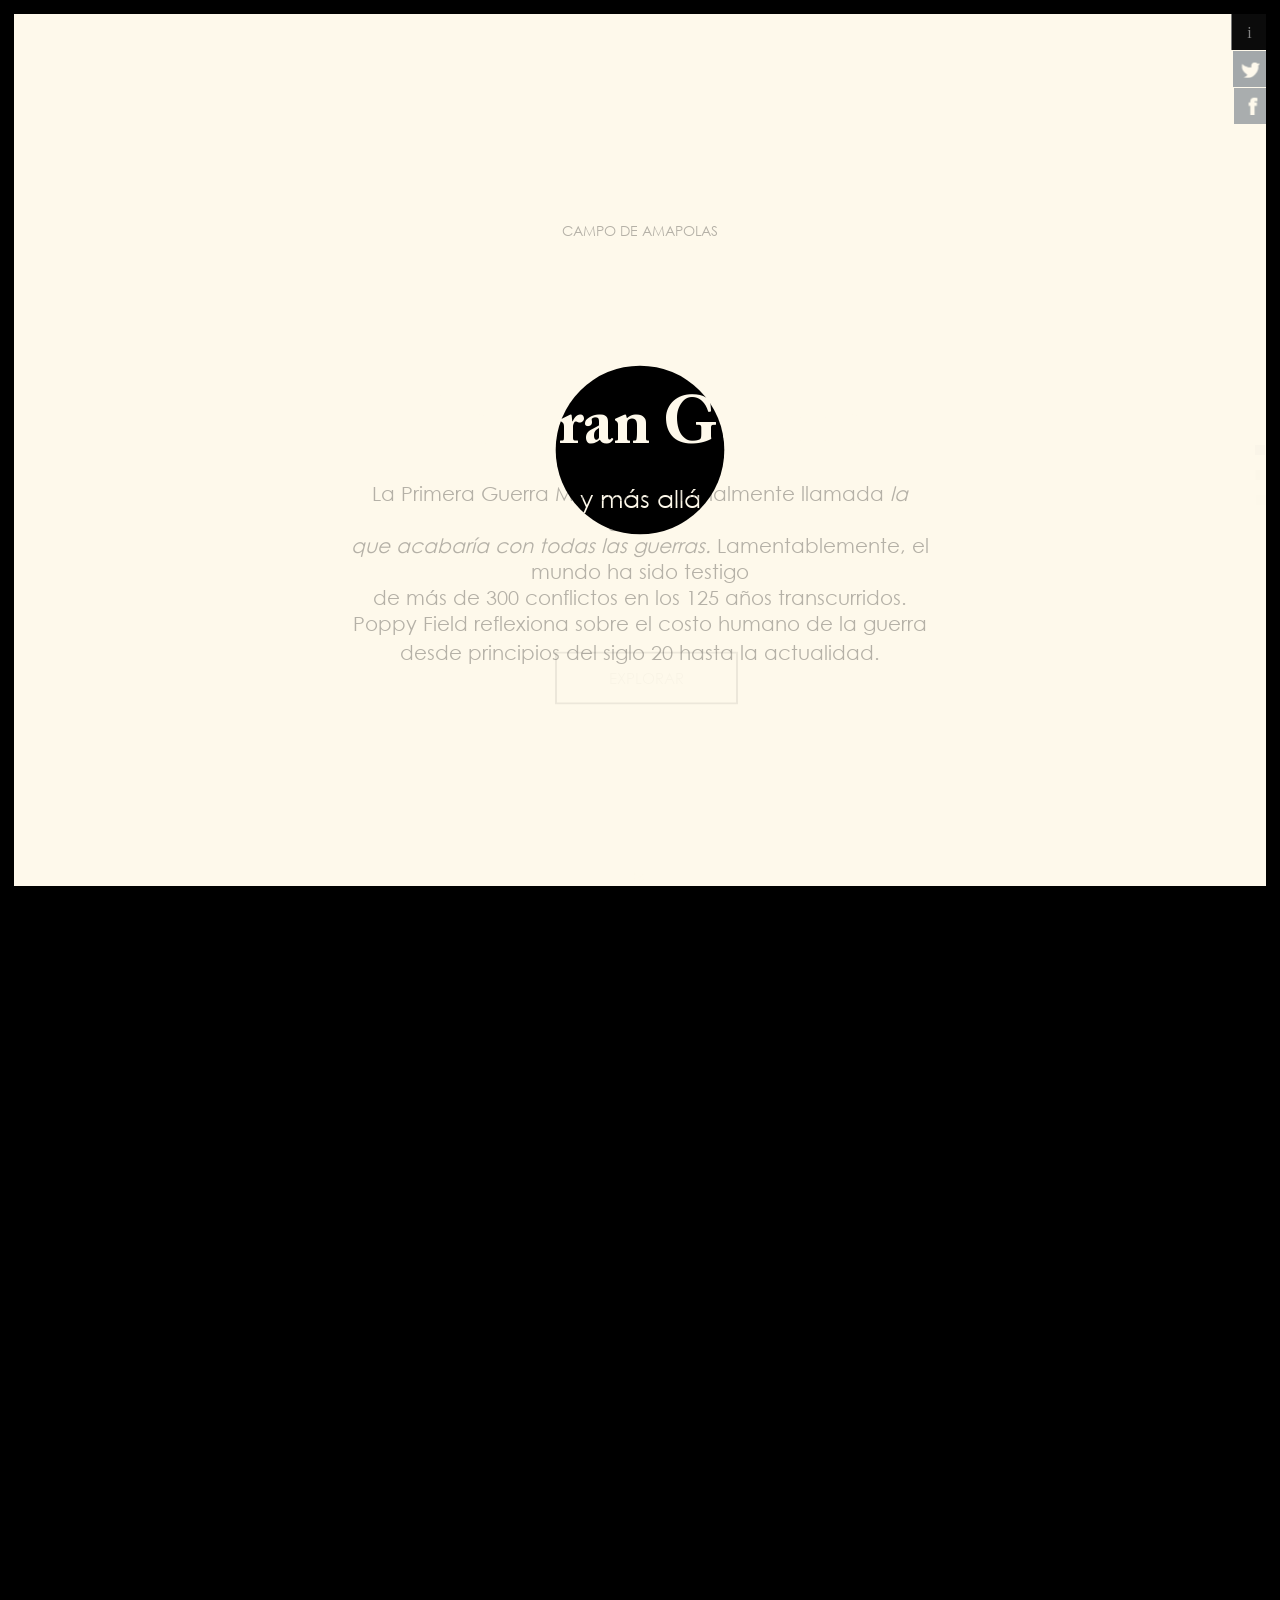
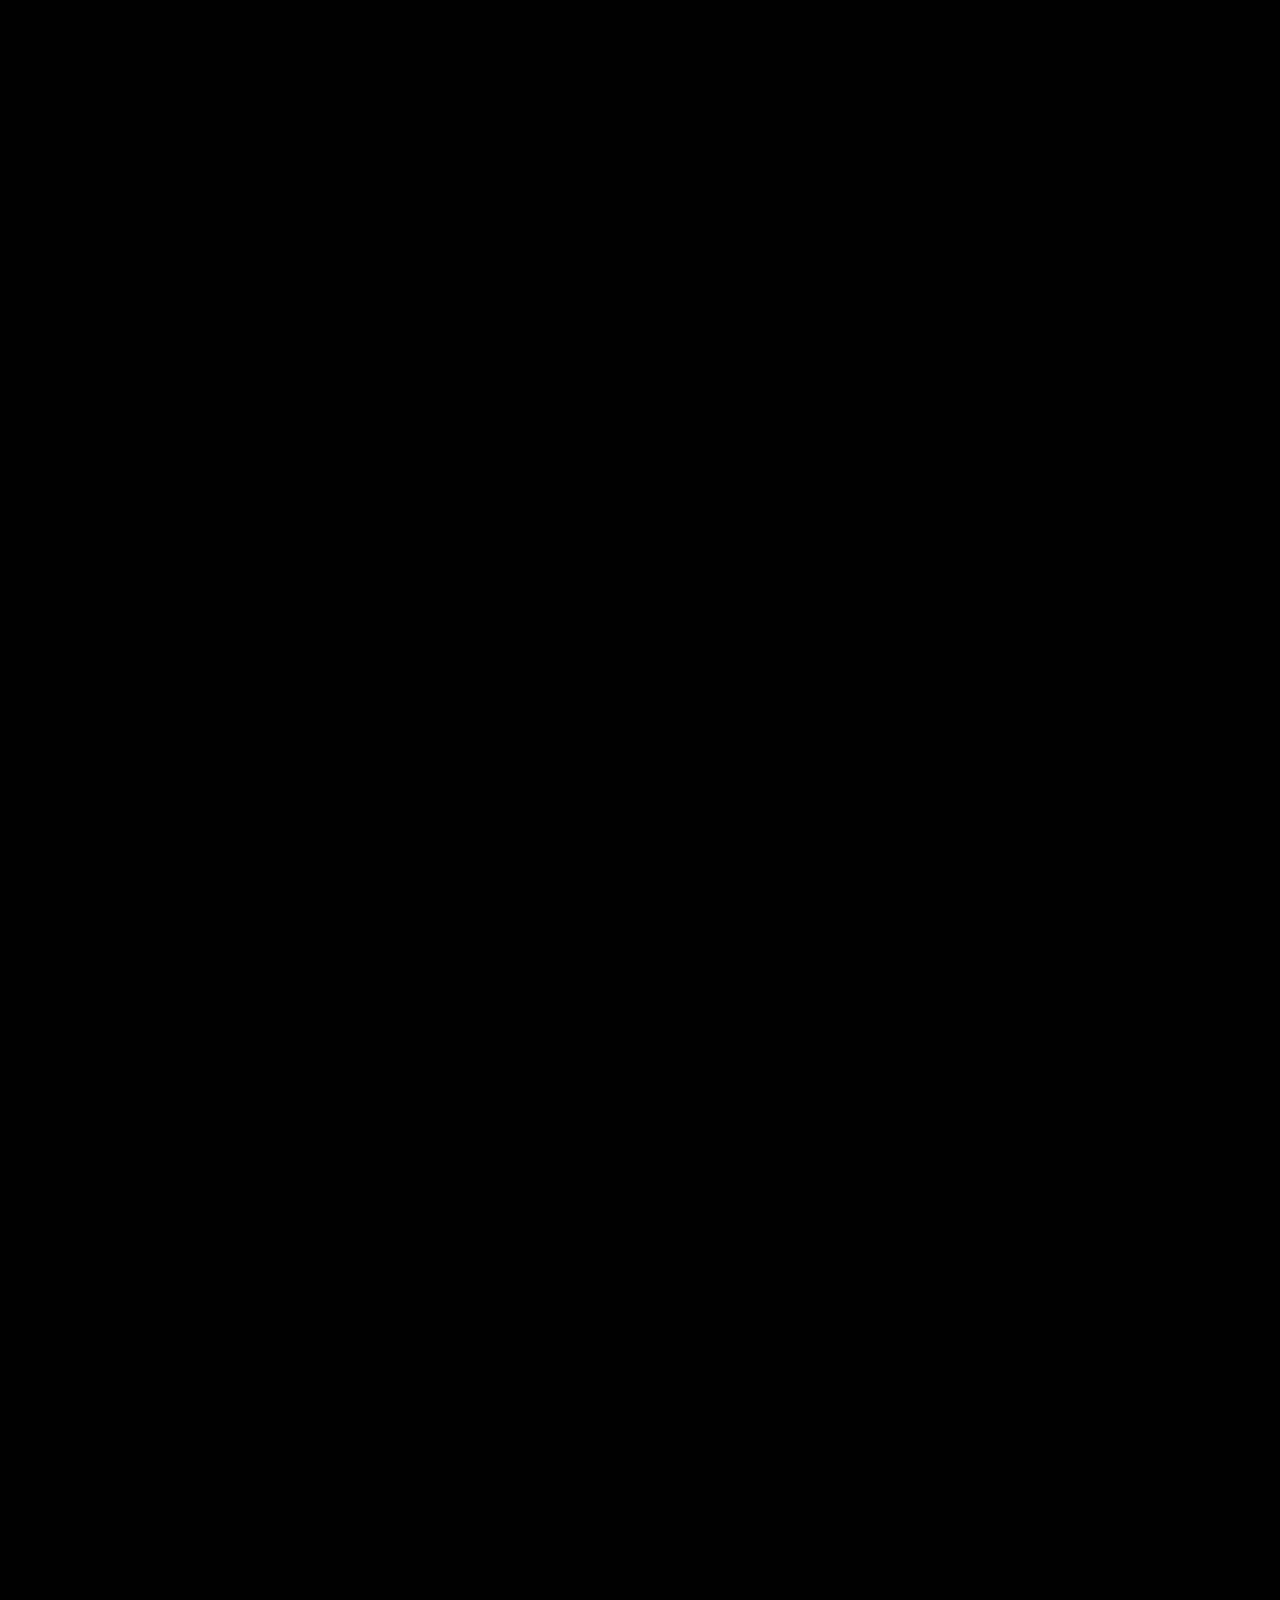
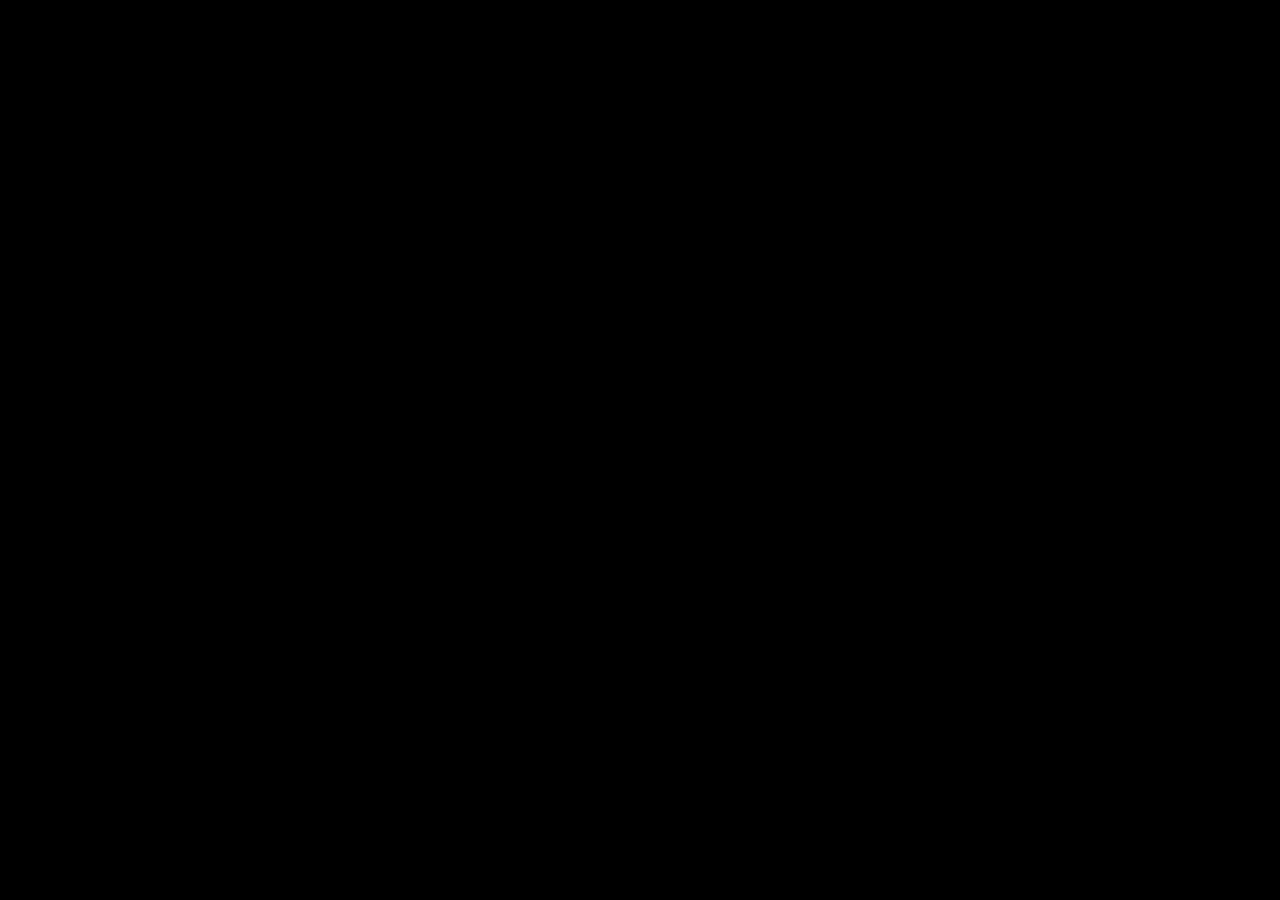
==== index.html @ cdd53b8c "refactor: flatten site/ folder — move all app files to project root - Move index.html, css/, js/, da" ====
<!doctype html>
<!--[if lt IE 9]><html class="ie8 ie"><![endif]-->
<!--[if IE 9]><html class="ie9 ie"><![endif]-->
<!--[if gt IE 9]><html class="ie"> <![endif]-->
<!--[if !IE]><!--><html lang="es"><!--<![endif]-->
	<head>
		
		<link rel="shortcut icon" href="favicon.ico" />
		<meta charset="utf-8" />
		<title>Poppy Field - Visualización de Víctimas de Guerra</title>

		<meta property="og:title" content="Poppy Field - Víctimas de Guerra">
		<meta property="og:url" content="http://www.poppyfield.org">
		<meta property="og:image" content="http://www.poppyfield.org/img/PoppyField.png">
		<meta property="og:type" content="website">
		<meta property="og:site_name" content="Poppy Field - Visualización de Víctimas de Guerra">
		<meta property="og:description" content="La Gran Guerra no acabó con todas las guerras. Poppy Field visualiza las víctimas de guerra desde principios del siglo XX hasta la actualidad (1899-2024). Datos actualizados con estadísticas de conflictos de UCDP/Our World in Data.">
		<meta property="fb:app_id" content="1552093665022677">
		
		<meta name="viewport" content="width=device-width, initial-scale=1.0, maximum-scale=1.0, user-scalable=no">

		<link rel="stylesheet" type="text/css" href="css/libs/jquery-ui.min.css">
		<link rel="stylesheet" type="text/css" href="css/libs/jquery.jscrollpane.css">
		<link rel="stylesheet" type="text/css" href="css/style.css">
	</head>
	<body>

		<div id="fb-root"></div>
		<script>
			(function(d, s, id) {
			var js, fjs = d.getElementsByTagName(s)[0];
			if (d.getElementById(id)) return;
			js = d.createElement(s); js.id = id;
			js.src = "//connect.facebook.net/es_LA/sdk.js#xfbml=1&appId=1552093665022677&version=v2.0";
			fjs.parentNode.insertBefore(js, fjs);
			}(document, 'script', 'facebook-jssdk'));
		</script>

		<div id="wrapper">

			<div class="wrapper-inside">

				<div class="intro">

					<a href="index.html#" class="down-arrow">
						<span class="icon"></span>
					</a>

					<div class="scroll-indicator">
						<a href="index.html#" class="scroll-state scroll-state-0" data-index="0"></a>
						<a href="index.html#" class="scroll-state scroll-state-1" data-index="1"></a>
						<a href="index.html#" class="scroll-state scroll-state-2" data-index="2"></a>
						<a href="index.html#" class="scroll-state scroll-state-3" data-index="3"></a>
					</div>

					<div class="caption-line"></div>

					<img src="img/skin/flower.svg" class="main-flower">
					
					<div class="block block-intro">
						<svg class="bg-inside"></svg>
						<h3 class="date">1899 &ndash; 2024</h3>
						<h1 class="title">La Gran Guerra</h1>
						<h2 class="subtitle">y más allá</h2>
					</div>

					<div class="block block-caption">

						<div class="caption-stem"></div>
						<div class="caption-circle"></div>
						
						<div class="block-caption-detail caption-death">
							<div class="caption-title">Más de</div>
							<div class="caption-number">10,5 millones<br>de muertes</div>
						</div>
						<div class="block-caption-detail caption-duration">
							<div class="caption-title">Duración</div>
							<div class="caption-number">4 años</div>
						</div>

						<div class="block-caption-detail caption-start caption-center">
							<div class="caption-title">Inicio</div>
							<div class="caption-number">1914</div>
						</div>
						<div class="block-caption-detail caption-end caption-center">
							<div class="caption-title">Fin</div>
							<div class="caption-number">1918</div>
						</div>

						<div class="block-caption-text">
							<p>
								La Gran Guerra, también conocida como la Primera Guerra Mundial, fue un conflicto global centrado en Europa.<br>
								Comenzó el 28 de julio de 1914 y terminó el 11 de noviembre de 1918, cobrándose más de 10,5 millones de muertes en combate.
							</p>
						</div>

					</div>

					<div class="block block-text">
						<h3 class="date">Día del Recuerdo</h3>
						<div class="text">
							<p>
								Tras el fin de la Primera Guerra Mundial, la amapola se convirtió en símbolo de conmemoración. Fue una de las primeras plantas en florecer en los campos de batalla devastados de Europa. Su color, evocador del derramamiento de sangre,<br>y su naturaleza resistente pero delicada evocan la<br>relación humana con la guerra.
							</p>
						</div>
					</div>

					<div class="block block-explore">

						<h3 class="date">Campo de Amapolas</h3>
						<div class="text">
							<p>
								La Primera Guerra Mundial fue inicialmente llamada <span class="italic">la guerra<br>que acabaría con todas las guerras.</span> Lamentablemente, el mundo ha sido testigo<br>de más de 300 conflictos en los 125 años transcurridos.<br>Poppy Field reflexiona sobre el costo humano de la guerra<br>desde principios del siglo 20<span class="sup"></span> hasta la actualidad.
							</p>
						</div>
						<div class="block-explore-btn">
							<a href="https://www.poppyfield.org/graph" class="btn btn-explore">
								<span class="bg"></span>
								<span class="text">Explorar</span>
							</a>
						</div>

					</div>
				</div>

				<div class="block block-graph">

					<div class="bg-graph"></div>
					<div class="bg-graph-2"></div>

					<svg id="graph" viewBox="0 0 1280 750" preserveAspectRatio="xMidYMid">

						<defs>
							<filter id="outline">
								<feMorphology in="SourceAlpha" result="morphed" operator="dilate" radius="1" />
								<feColorMatrix in="morphed" result="recolored" type="matrix" values="-1 0 0 0 1, 0 -1 0 0 1, 0 0 -1 0 1, 0 0 0 1 0"/>
								<feMerge>
									<feMergeNode in="recolored"/>
									<feMergeNode in="SourceGraphic"/>
								</feMerge>
							</filter>
							<filter id="shadow">
								<feGaussianBlur in="SourceAlpha" stdDeviation="1" />
								<feMerge>
									<feMergeNode />
									<feMergeNode in="SourceGraphic" />
								</feMerge>
							</filter>
						</defs>

					</svg>

					<div class="block-filter-date">
						<span class="filter-title">Línea de tiempo</span>
						<div class="filter filter-date"></div>
						<div class="date-indicator">
							<div class="indicator-text">0000</div>
						</div>
					</div>

					<div class="block-filter-top">
						
						<div class="block-filter-search">
							<div class="search-wrapper">
								<input class="search-input" placeholder="Buscar país o conflicto..." type="text" value="">
								<span class="search-clear">&times;</span>
								<div class="search-results"></div>
							</div>
						</div>

						<div class="block-filter-regions">
							<h4>Filtrar por Ubicación</h4>
							<a class="btn btn-filter" data-region="africa" href="index.html#" style="background-color:#AE0F0A;">
								<span class="filter-text">África</span>
							</a>
							<a class="btn btn-filter" data-region="asia" href="index.html#" style="background-color:#E30613;">
								<span class="filter-text">Asia</span>
							</a>
							<a class="btn btn-filter" data-region="europe" href="index.html#" style="background-color:#E35E06;">
								<span class="filter-text">Europa</span>
							</a>
							<a class="btn btn-filter" data-region="north-america" href="index.html#" style="background-color:#B70D4D;">
								<span class="filter-text">Norteamérica</span>
							</a>
							<a class="btn btn-filter" data-region="south-america" href="index.html#" style="background-color:#D2024B;">
								<span class="filter-text">Sudamérica</span>
							</a>
						</div>

						<div class="block-filter-death">
							<h4>Filtrar por Número de Muertes</h4>

							<div class="block-filter-death-inside">
								<div class="death-label">
									<span class="filter-text">Entre <span class="death-min"></span> y <span class="death-max"></span></span>
									<span class="filter-icon"></span>
								</div>
								<div class="filter filter-death"></div>
							</div>
						</div>

					</div>

					<div class="graph-overlay">

						<svg id="clone-graph" viewBox="0 0 1280 750" preserveAspectRatio="xMidYMid"></svg>
						<div class="bg-top-flower"></div>

						<div class="block-graph-overlay">

							<a href="index.html#" class="btn btn-close"></a>

							<div class="graph-overlay-header">
								<div class="line"></div>
								<div class="graph-overlay-header-title"></div>
								<div class="graph-overlay-header-date"></div>
								<div class="line line-bottom"></div>
							</div>

							<div class="graph-overlay-content">

								<table>
									<tbody>
										<tr class="duration">
											<td class="title">Duración</td>
											<td class="content"></td>
										</tr>
										<tr class="fatalities">
										<td class="title">Víctimas (total)</td>
										<td class="content"></td>
									</tr>
									<tr class="yearly-deaths">
										<td class="title">Muertes por año</td>
											<td class="content"></td>
										</tr>
										<tr class="location">
											<td class="title">Ubicación</td>
											<td class="content"></td>
										</tr>
										<tr class="participants">
											<td class="title">Participantes</td>
											<td class="content">
												<div class="list"></div>
											</td>
										</tr>
										<tr class="source">
											<td class="title">Datos</td>
											<td>
												<a target="_blank" href="index.html#">Ver fuente</a>
											</td>
										</tr>
										<tr class="notes">
											<td class="title">Notas</td>
											<td class="content"></td>
										</tr>
									</tbody>
								</table>

								<div class="war-nav"></div>

							</div>
						</div>
					</div>
				</div>

				<div class="overlay-btns">
					
					<div class="btn-overlay info">
						<a href="index.html#" class="btn btn-info">
							<span class="info-text">i</span>
						</a>
						<div class="block-btn-info">
							Información
						</div>
					</div>
					<div class="btn-overlay tw">
						<a href="index.html#" class="btn btn-twitter">
							<span class="btn-icon"></span>
						</a>
						<div class="block-twitter">
							<a href="https://twitter.com/share" class="twitter-share-button" data-text="La Gran Guerra no acabó con todas las guerras. Poppy Field visualiza las víctimas de guerra desde 1900 por @defilippovale & @tanaki" data-url="http://www.poppyfield.org"></a>
							<script>
								!function(d,s,id){var js,fjs=d.getElementsByTagName(s)[0],p=/^http:/.test(d.location)?'http':'https';if(!d.getElementById(id)){js=d.createElement(s);js.id=id;js.src=p+'://platform.twitter.com/widgets.js';fjs.parentNode.insertBefore(js,fjs);}}(document, 'script', 'twitter-wjs');
							</script>
						</div>
					</div>
					<div class="btn-overlay fb">
						<a href="index.html#" class="btn btn-facebook">
							<span class="btn-icon"></span>
						</a>
						<div class="block-fb">
							<div class="fb-share-button" data-href="http://www.poppyfield.org" data-layout="button_count"></div>
						</div>
					</div>
					<div class="btn-overlay back">
						<a href="index.html#" class="btn btn-back">
							<span class="btn-icon"></span>
						</a>
						<div class="block-btn-back">
							Volver
						</div>
					</div>
				</div>
			</div>

		</div>

		<div class="overlay-content">
			
			<a href="index.html#" class="btn btn-close-overlay"></a>

			<div class="overlay-inside">
				
				<div class="block-quote">
					<div class="quote-text">
						En los campos de Flandes las amapolas crecen<br>
						Entre las cruces, fila tras fila,<br>
						Que marcan nuestro lugar; y en el cielo<br>
						Las alondras, aún cantando con valentía, vuelan<br>
						Apenas oídas entre los cañones abajo.
					</div>
					<div class="quote-author">Coronel John McCrae,<br>de En los campos de Flandes, 1915</div>
				</div>

				<div class="col-top">

					<div class="left-col">

						<p>
							<strong>Poppy Field</strong> es un proyecto independiente – una reflexión sobre las vidas humanas perdidas en la guerra.
						</p>

						<p>
							Este año se conmemora el centenario de la Gran Guerra. Fue una guerra sin paralelo: su escala de destrucción eclipsó todos los conflictos anteriores. Lamentablemente, el sacrificio de vidas no terminó con «la guerra que acabaría con todas las guerras».
						</p>

						<div class="block-media">
							<img src="img/explanation.png" class="media-img">
							<div class="media-text">
								<p>
									En la visualización interactiva, cada amapola representa una guerra desde 1900. El tallo crece desde el año en que comenzó la guerra y la flor aparece en el año en que terminó. Su tamaño muestra el número de muertes y la variación de color representa las áreas involucradas.
								</p>
							</div>
						</div>

					</div>

					<div class="right-col">
						
						<h4>Los datos</h4>

						<p>
							<a href="http://www.war-memorial.net/res_sources.asp?q=3" target="_blank">The Polynational War Memorial</a> proporcionó todos los datos fuente. Ten en cuenta que esta investigación es un trabajo en progreso y la información puede estar incompleta. En los pocos casos donde se utilizan fuentes alternativas, estas se citan en las notas del conflicto.
						</p>

						<p>
							Este proyecto no presenta un argumento, ni es nuestra intención ofrecer una conclusión sobre el tema. Más bien deseamos reflexionar sobre el costo humano de la guerra y reconocer el centenario de la Gran Guerra.
						</p>

					</div>
				</div>

				<div class="col-bottom">

					<div class="left-col">

						<h4>Créditos</h4>

						<div class="credit">
							<a href="http://www.valentinadefilippo.co.uk/" target="_blank">Valentina D'Efilippo</a> - Diseño<br>
							<a href="http://cargocollective.com/nicopigelet" target="_blank">Nicolas Pigelet</a> - Código
						</div>

						<h4>Agradecimientos especiales</h4>

						<p class="special-thanks">
							Jon Brunberg por su investigación <a href="http://www.war-memorial.net/" target="_blank">The Polynational War Memorial</a><br>
							Timothy Sondreal por la investigación de datos y edición de contenido<br>
							Mathias Dahlstr&ouml;m por su apoyo y asesoría con D3<br>
							James Ball, coautor del libro The Infographic History of the World
						</p>

					</div>

					<div class="right-col">

						<div class="block-media">
							<img src="img/the-book.png" class="media-img">
							<div class="media-text">
								<p>
									Poppy Field fue publicado por primera vez en <br><a href="https://www.facebook.com/TheInfographicHistoryOfTheWorld" target="_blank">The Infographic History of the World</a>, un libro que narra la historia a través de visualización de datos e infografía narrativa
								</p>
								<a href="http://www.amazon.co.uk/s/ref=nb_sb_noss?url=search-alias%3Daps&field-keywords=valentina%20d%27efilippo" target="_blank" class="btn btn-order">
									<span class="bg"></span>
									<span class="text">Comprar el libro en línea</span>
								</a>
							</div>
						</div>
						<p class="small">
							* Los datos fuente han sido actualizados desde que se publicó el libro
						</p>

					</div>
				</div>
			</div>

		</div>

		<div class="mobile-only">
			<div class="mobile-infographic"></div>
			<div class="mobile-bg"></div>
			<div class="border-inside"></div>
			<div class="mobile-text">
				<p>
					Lo sentimos, esta experiencia aún no está disponible para dispositivos móviles. <br>
					Por favor, pruébala en un escritorio.
				</p>
				<a href="img/PoppyField.jpg" class="btn btn-mobile">
					<span class="bg"></span>
					<span class="text">Ver infografía estática</span>
				</a>
			</div>
		</div>

		<img src="img/skin/bg-caption-line.png" class="img-preload">
		<img src="img/skin/bg-circle-dotted.png" class="img-preload">
		<img src="img/skin/bg-graph-overlay.png" class="img-preload">
		<img src="img/skin/bg-graph.jpg" class="img-preload">

		<!-- LIBS -->
		<script type="text/javascript" src="js/libs/jquery-1.11.1.min.js"></script>
		<script type="text/javascript" src="js/libs/TweenMax.min.js"></script>
		<script type="text/javascript" src="js/libs/ScrollToPlugin.min.js"></script>
		<script type="text/javascript" src="js/libs/d3.min.js"></script>
		<script type="text/javascript" src="js/libs/jquery-ui.min.js"></script>
		<script type="text/javascript" src="js/libs/jquery.mousewheel.js"></script>
		<script type="text/javascript" src="js/libs/jquery.jscrollpane.min.js"></script>

		<!-- COMPILED SCRIPT -->
		<script type="text/javascript" src="js/PS.js"></script>

		<script>
			(function(i,s,o,g,r,a,m){i['GoogleAnalyticsObject']=r;i[r]=i[r]||function(){
			(i[r].q=i[r].q||[]).push(arguments)},i[r].l=1*new Date();a=s.createElement(o),
			m=s.getElementsByTagName(o)[0];a.async=1;a.src=g;m.parentNode.insertBefore(a,m)
			})(window,document,'script','//www.google-analytics.com/analytics.js','ga');

			ga('create', 'UA-56202905-1', 'auto');
			ga('send', 'pageview');
		</script>
	</body>
</html>
---- css/style.css ----
@charset "UTF-8";
html, body, div, span, applet, object, iframe, h1, h2, h3, h4, h5, h6, p, blockquote, pre, a, abbr, acronym, address, big, cite, code, del, dfn, em, img, ins, kbd, q, s, samp, small, strike, strong, sub, sup, tt, var, b, u, i, center, dl, dt, dd, ol, ul, li, fieldset, form, label, legend, table, caption, tbody, tfoot, thead, tr, th, td, article, aside, canvas, details, embed, figure, figcaption, footer, header, hgroup, menu, nav, output, ruby, section, summary, time, mark, audio, video {
  margin: 0;
  padding: 0;
  border: 0;
  font: inherit;
  font-size: 100%;
  vertical-align: baseline; }

html {
  line-height: 1; }

ol, ul {
  list-style: none; }

table {
  border-collapse: collapse;
  border-spacing: 0; }

caption, th, td {
  text-align: left;
  font-weight: normal;
  vertical-align: middle; }

q, blockquote {
  quotes: none; }
q:before, q:after, blockquote:before, blockquote:after {
  content: "";
  content: none; }

a img {
  border: none; }

article, aside, details, figcaption, figure, footer, header, hgroup, main, menu, nav, section, summary {
  display: block; }

@font-face {
  font-family: 'ACaslonPro-Bold';
  src: url("fonts/ACaslonPro-Bold.eot%3F") format("embedded-opentype"), url("fonts/ACaslonPro-Bold.woff") format("woff"), url("fonts/ACaslonPro-Bold.ttf") format("truetype"), url("fonts/ACaslonPro-Bold.svg") format("svg");
  font-weight: normal;
  font-style: normal; }
@font-face {
  font-family: 'CenturyGothic';
  src: url("fonts/CenturyGothic.eot%3F") format("embedded-opentype"), url("fonts/CenturyGothic.woff") format("woff"), url("fonts/CenturyGothic.ttf") format("truetype"), url("fonts/CenturyGothic.svg") format("svg");
  font-weight: normal;
  font-style: normal; }
@font-face {
  font-family: 'CenturyGothic-Bold';
  src: url("fonts/CenturyGothic-Bold.eot%3F") format("embedded-opentype"), url("fonts/CenturyGothic-Bold.woff") format("woff"), url("fonts/CenturyGothic-Bold.ttf") format("truetype"), url("fonts/CenturyGothic-Bold.svg") format("svg");
  font-weight: normal;
  font-style: normal; }
/*
SCSS variables are information about icon's compiled state, stored under its original file name

.icon-home {
  width: $icon-home-width;
}

The large array-like variables contain all information about a single icon
$icon-home: x y offset_x offset_y width height total_width total_height image_path;
*/
/*
The provided mixins are intended to be used with the array-like variables

.icon-home {
  @include sprite-width($icon-home);
}

.icon-email {
  @include sprite($icon-email);
}
*/
/*
SCSS variables are information about icon's compiled state, stored under its original file name

.icon-home {
  width: $icon-home-width;
}

The large array-like variables contain all information about a single icon
$icon-home: x y offset_x offset_y width height total_width total_height image_path;
*/
/*
The provided mixins are intended to be used with the array-like variables

.icon-home {
  @include sprite-width($icon-home);
}

.icon-email {
  @include sprite($icon-email);
}
*/
html, body {
  width: 100%;
  height: 5000px;
  background: #000;
  -webkit-backface-visibility: hidden; }

.mobile-only {
  display: none; }

#wrapper {
  position: relative;
  width: 100%;
  max-width: 1400px;
  margin: 0 auto; }
#wrapper .wrapper-inside {
  position: fixed;
  top: 14px;
  left: 14px;
  right: 14px;
  bottom: 14px;
  background: #fef9eb;
  overflow: hidden; }
#wrapper .down-arrow {
  position: absolute;
  left: 50%;
  bottom: 0;
  z-index: 1010;
  padding: 20px;
  margin-left: -26px;
  filter: progid:DXImageTransform.Microsoft.Alpha(Opacity=0);
  opacity: 0;
  -moz-transform: translateY(20px);
  -ms-transform: translateY(20px);
  -o-transform: translateY(20px);
  -webkit-transform: translateY(20px);
  transform: translateY(20px); }
#wrapper .down-arrow .icon {
  display: block;
  background-image: url(../img/skin/x1-sprite.png);
  background-position: 0px -25px;
  width: 12px;
  height: 14px;
  background-image: url(../img/skin/x2-sprite.png);
  background-size: 86px 541px; }
#wrapper .down-arrow.white .icon {
  background-image: url(../img/skin/x1-sprite.png);
  background-position: 0px -8px;
  width: 12px;
  height: 14px;
  background-image: url(../img/skin/x2-sprite.png);
  background-size: 86px 541px; }
#wrapper .main-flower {
  position: absolute;
  top: 50%;
  left: 50%;
  text-align: center;
  width: 0;
  margin: 0;
  z-index: 999; }

.img-preload {
  visibility: hidden;
  position: absolute;
  left: -10000px; }

.africa {
  color: #ae0f0a; }

.asia {
  color: #e30613; }

.europe {
  color: #e35e06; }

.north-america {
  color: #b70d4d; }

.south-america {
  color: #d2024b; }

@media screen and (max-width: 900px) {
  .mobile-only {
    display: block;
    position: absolute;
    top: 0;
    left: 0;
    width: 100%;
    height: 100%;
    background: #fef9eb; }
  .mobile-only .border-inside {
    position: absolute;
    left: 0;
    top: 0;
    right: 0;
    bottom: 0;
    border: 14px solid black; }
  .mobile-only .mobile-infographic {
    position: absolute;
    top: 0;
    left: 0;
    width: 100%;
    height: 100%;
    background: url(../img/skin/infographic-mobile.jpg) repeat center center;
    background-size: cover; }
  .mobile-only .mobile-bg {
    position: absolute;
    top: 0;
    left: 0;
    width: 100%;
    height: 100%;
    background: url(../img/skin/bg-mobile.png) repeat left top; }
  .mobile-only .mobile-text {
    position: absolute;
    top: 50%;
    left: 30px;
    right: 30px;
    -moz-transform: translateY(-50%);
    -ms-transform: translateY(-50%);
    -o-transform: translateY(-50%);
    -webkit-transform: translateY(-50%);
    transform: translateY(-50%);
    text-align: center; }
  .mobile-only .mobile-text p {
    font-family: "CenturyGothic", Helvetica, Verdana, Arial, sans-serif;
    font-size: 16px;
    text-align: center;
    line-height: 24px; }
  .mobile-only .mobile-text .btn-mobile {
    position: relative;
    display: inline-block;
    border: 2px solid #000;
    text-decoration: none;
    padding: 12px 32px;
    margin-top: 35px; }
  .mobile-only .mobile-text .btn-mobile .bg {
    position: absolute;
    bottom: 0;
    left: 0;
    width: 0;
    height: 100%;
    background: #000;
    z-index: -1;
    -moz-transition: all 0.2s ease-in-out;
    -o-transition: all 0.2s ease-in-out;
    -webkit-transition: all 0.2s ease-in-out;
    transition: all 0.2s ease-in-out; }
  .mobile-only .mobile-text .btn-mobile .text {
    position: relative;
    z-index: 1;
    font-family: "CenturyGothic", Helvetica, Verdana, Arial, sans-serif;
    font-size: 15px;
    line-height: 25px;
    text-transform: uppercase;
    color: #000;
    -moz-transition: color 0.2s ease-in-out;
    -o-transition: color 0.2s ease-in-out;
    -webkit-transition: color 0.2s ease-in-out;
    transition: color 0.2s ease-in-out; }
  .mobile-only .mobile-text .btn-mobile:hover .bg {
    width: 100%; }
  .mobile-only .mobile-text .btn-mobile:hover .text {
    color: #fff; }

  #wrapper {
    display: none; }

  html, body {
    height: 100% !important; } }
@media screen and (max-width: 510px) {
  .mobile-only .mobile-infographic {
    background-image: url(../img/skin/infographic-mobile-x1.jpg); } }
#wrapper .caption-line {
  position: absolute;
  top: 50%;
  left: 50%;
  text-align: center;
  background: url(../img/skin/bg-caption-line.png) repeat-y left top;
  width: 2px;
  height: 0;
  margin: -180px 0 0 0;
  z-index: 1000; }
#wrapper .scroll-indicator {
  position: absolute;
  width: 10px;
  margin-top: -30px;
  top: 50%;
  right: 25px;
  z-index: 1000; }
#wrapper .scroll-indicator .scroll-state {
  display: block;
  position: absolute;
  left: 0;
  width: 10px;
  height: 10px;
  background: #9da2a5;
  filter: progid:DXImageTransform.Microsoft.Alpha(Opacity=0);
  opacity: 0;
  -moz-transform: translateX(25px);
  -ms-transform: translateX(25px);
  -o-transform: translateX(25px);
  -webkit-transform: translateX(25px);
  transform: translateX(25px); }
#wrapper .scroll-indicator .scroll-state.scroll-state-0 {
  top: 0; }
#wrapper .scroll-indicator .scroll-state.scroll-state-0.selected {
  background-color: #fef9eb; }
#wrapper .scroll-indicator .scroll-state.scroll-state-1 {
  top: 25px; }
#wrapper .scroll-indicator .scroll-state.scroll-state-2 {
  top: 50px; }
#wrapper .scroll-indicator .scroll-state.scroll-state-3 {
  top: 75px; }
#wrapper .scroll-indicator .scroll-state.scroll-state-4 {
  top: 100px; }
#wrapper .scroll-indicator .scroll-state.scroll-state-5 {
  top: 125px; }
#wrapper .scroll-indicator .scroll-state.selected, #wrapper .scroll-indicator .scroll-state:hover {
  background: #000; }
#wrapper .date {
  font-family: "CenturyGothic", Helvetica, Verdana, Arial, sans-serif;
  position: absolute;
  top: 50%;
  left: 50%;
  text-align: center;
  width: 300px;
  margin: -225px 0 0 -150px;
  font-size: 14px;
  filter: progid:DXImageTransform.Microsoft.Alpha(Opacity=0);
  opacity: 0;
  text-transform: uppercase; }
#wrapper .block {
  position: absolute;
  width: 100%;
  height: 100%; }
#wrapper .block .text {
  position: absolute;
  width: 100%;
  top: 50%;
  margin-top: 30px;
  filter: progid:DXImageTransform.Microsoft.Alpha(Opacity=0);
  opacity: 0; }
#wrapper .block .text p {
  font-family: "CenturyGothic", Helvetica, Verdana, Arial, sans-serif;
  font-size: 20px;
  line-height: 26px;
  text-align: center;
  margin: 0 auto;
  width: 530px; }
#wrapper .block .text p .italic {
  font-style: italic; }
#wrapper .block.block-intro {
  color: #fef9eb;
  text-align: center; }
#wrapper .block.block-intro .bg-inside {
  position: absolute;
  left: 0;
  top: 0;
  width: 100%;
  height: 100%; }
#wrapper .block.block-intro .date {
  filter: progid:DXImageTransform.Microsoft.Alpha(enabled=false);
  opacity: 1; }
#wrapper .block.block-intro .title {
  font-family: "ACaslonPro-Bold", Arial, Times, serif;
  font-size: 66px;
  position: absolute;
  top: 50%;
  left: 0;
  width: 100%;
  margin-top: -56px; }
#wrapper .block.block-intro .subtitle {
  font-family: "CenturyGothic", Helvetica, Verdana, Arial, sans-serif;
  font-size: 25px;
  position: absolute;
  top: 50%;
  left: 0;
  width: 100%;
  margin-top: 35px;
  -moz-transform: translateY(20px);
  -ms-transform: translateY(20px);
  -o-transform: translateY(20px);
  -webkit-transform: translateY(20px);
  transform: translateY(20px);
  filter: progid:DXImageTransform.Microsoft.Alpha(Opacity=0);
  opacity: 0; }
#wrapper .block.block-caption .caption-circle {
  position: absolute;
  top: 50%;
  left: 50%;
  text-align: center;
  background: url(../img/skin/bg-circle-dotted.png) no-repeat center center;
  width: 220px;
  height: 220px;
  filter: progid:DXImageTransform.Microsoft.Alpha(Opacity=0);
  opacity: 0;
  margin: -290px 0 0 -110px; }
#wrapper .block.block-caption .caption-stem {
  margin: -125px 0 0 -90px;
  position: absolute;
  top: 50%;
  left: 50%;
  text-align: center;
  background-image: url(../img/skin/x1-sprite.png);
  background-position: 0px -182px;
  width: 86px;
  height: 359px;
  background-image: url(../img/skin/x2-sprite.png);
  background-size: 86px 541px;
  z-index: 0;
  height: 0; }
#wrapper .block.block-caption .block-caption-detail {
  filter: progid:DXImageTransform.Microsoft.Alpha(Opacity=0);
  opacity: 0;
  position: absolute;
  top: 50%;
  left: 50%;
  text-align: center; }
#wrapper .block.block-caption .block-caption-detail .caption-title {
  font-family: "CenturyGothic", Helvetica, Verdana, Arial, sans-serif;
  font-size: 12px;
  line-height: 25px;
  text-align: right; }
#wrapper .block.block-caption .block-caption-detail .caption-number {
  font-family: "ACaslonPro-Bold", Arial, Times, serif;
  font-size: 26px;
  text-align: right; }
#wrapper .block.block-caption .block-caption-detail.caption-center .caption-title, #wrapper .block.block-caption .block-caption-detail.caption-center .caption-number {
  text-align: center; }
#wrapper .block.block-caption .caption-death {
  margin: -215px 0 0 -270px; }
#wrapper .block.block-caption .caption-duration {
  margin: 40px 0 0 -33px;
  -moz-transform: rotate(-90deg);
  -ms-transform: rotate(-90deg);
  -o-transform: rotate(-90deg);
  -webkit-transform: rotate(-90deg);
  transform: rotate(-90deg); }
#wrapper .block.block-caption .caption-start {
  margin: 235px 0 0 -115px; }
#wrapper .block.block-caption .caption-end {
  margin: 235px 0 0 -25px; }
#wrapper .block.block-caption .block-caption-text {
  filter: progid:DXImageTransform.Microsoft.Alpha(Opacity=0);
  opacity: 0;
  position: absolute;
  top: 50%;
  left: 50%;
  text-align: center;
  margin-left: 110px; }
#wrapper .block.block-caption .block-caption-text p {
  text-align: left;
  width: 330px;
  font-family: "CenturyGothic", Helvetica, Verdana, Arial, sans-serif;
  font-size: 20px;
  line-height: 26px; }
#wrapper .block.block-explore .date {
  text-transform: uppercase; }
#wrapper .block.block-explore .text p {
  width: 580px; }
#wrapper .block.block-explore .block-explore-btn {
  filter: progid:DXImageTransform.Microsoft.Alpha(Opacity=0);
  opacity: 0;
  position: absolute;
  top: 50%;
  left: 50%;
  margin: 200px 0 0 -85px; }
#wrapper .block.block-explore .block-explore-btn a {
  position: relative;
  display: inline-block;
  border: 2px solid #000;
  text-decoration: none;
  padding: 12px 52px; }
#wrapper .block.block-explore .block-explore-btn a .bg {
  position: absolute;
  bottom: 0;
  left: 0;
  width: 0;
  height: 100%;
  background: #000;
  z-index: -1;
  -moz-transition: all 0.2s ease-in-out;
  -o-transition: all 0.2s ease-in-out;
  -webkit-transition: all 0.2s ease-in-out;
  transition: all 0.2s ease-in-out; }
#wrapper .block.block-explore .block-explore-btn a .text {
  position: relative;
  z-index: 1;
  font-family: "CenturyGothic", Helvetica, Verdana, Arial, sans-serif;
  font-size: 15px;
  line-height: 25px;
  text-transform: uppercase;
  color: #000;
  -moz-transition: color 0.2s ease-in-out;
  -o-transition: color 0.2s ease-in-out;
  -webkit-transition: color 0.2s ease-in-out;
  transition: color 0.2s ease-in-out; }
#wrapper .block.block-explore .block-explore-btn a:hover .bg {
  width: 100%; }
#wrapper .block.block-explore .block-explore-btn a:hover .text {
  color: #fff; }
#wrapper .sup {
  vertical-align: super;
  font-size: 50%; }
@media screen and (max-width: 1020px) {
  #wrapper .block.block-caption .block-caption-text p {
    max-width: 280px; } }

.overlay-btns {
  position: fixed;
  right: 14px;
  top: 14px;
  z-index: 600;
  width: 150px;
  overflow: hidden; }
.overlay-btns .btn-overlay {
  position: relative;
  filter: progid:DXImageTransform.Microsoft.Alpha(Opacity=0);
  opacity: 0;
  -moz-transform: translateX(150px);
  -ms-transform: translateX(150px);
  -o-transform: translateX(150px);
  -webkit-transform: translateX(150px);
  transform: translateX(150px); }
.overlay-btns .btn {
  display: block;
  width: 36px;
  height: 35px;
  padding-top: 1px;
  margin-bottom: 1px; }
.overlay-btns .btn .btn-icon {
  display: block;
  margin: 0 auto; }
.overlay-btns .btn-info {
  font-family: Georgia;
  font-size: 16px;
  color: #7e7e7e;
  background: #000; }
.overlay-btns .btn-info .info-text {
  display: block;
  padding: 10px 0 0 0;
  text-align: center; }
.overlay-btns .btn-back .btn-icon {
  margin-top: 4px;
  padding-bottom: 2px;
  background-image: url(../img/skin/x1-sprite.png);
  background-position: 0px -82px;
  width: 7px;
  height: 24px;
  background-image: url(../img/skin/x2-sprite.png);
  background-size: 86px 541px; }
.overlay-btns .info, .overlay-btns .back {
  cursor: pointer;
  background: #fff; }
.overlay-btns .fb, .overlay-btns .tw {
  background: #9da2a5; }
.overlay-btns .btn-twitter .btn-icon {
  margin-top: 10px;
  background-image: url(../img/skin/x1-sprite.png);
  background-position: 0px -42px;
  width: 19px;
  height: 16px;
  background-image: url(../img/skin/x2-sprite.png);
  background-size: 86px 541px; }
.overlay-btns .btn-facebook .btn-icon {
  margin-top: 8px;
  background-image: url(../img/skin/x1-sprite.png);
  background-position: 0px -61px;
  width: 9px;
  height: 18px;
  background-image: url(../img/skin/x2-sprite.png);
  background-size: 86px 541px; }
.overlay-btns .block-btn-info, .overlay-btns .block-twitter, .overlay-btns .block-fb, .overlay-btns .block-btn-back {
  position: absolute;
  top: 8px;
  left: 45px; }
.overlay-btns .block-btn-info, .overlay-btns .block-btn-back {
  top: 11px;
  font-size: 12px;
  font-family: "CenturyGothic", Helvetica, Verdana, Arial, sans-serif;
  text-transform: uppercase; }

.overlay-content {
  display: none;
  position: absolute;
  top: 0;
  left: 0;
  width: 100%;
  min-height: 100%;
  z-index: 600;
  background: url(../img/skin/bg-about-overlay.png) repeat left top;
  font-family: "CenturyGothic", Helvetica, Verdana, Arial, sans-serif;
  font-size: 14px;
  line-height: 18px;
  filter: progid:DXImageTransform.Microsoft.Alpha(Opacity=0);
  opacity: 0; }
.overlay-content .btn-close-overlay {
  display: block;
  position: absolute;
  right: 35px;
  top: 35px;
  background-image: url(../img/skin/x1-sprite.png);
  background-position: 0px -139px;
  width: 40px;
  height: 40px;
  background-image: url(../img/skin/x2-sprite.png);
  background-size: 86px 541px; }
.overlay-content .overlay-inside {
  margin: 80px auto; }
@media screen and (min-width: 1600px) {
  .overlay-content .overlay-inside {
    max-width: 1400px; } }
@media screen and (max-width: 1600px) {
  .overlay-content .overlay-inside {
    margin: 80px 100px; } }
.overlay-content h4 {
  font-family: "CenturyGothic-Bold", Helvetica, Verdana, Arial, sans-serif;
  margin-bottom: 12px; }
.overlay-content a {
  color: #cc1100;
  text-decoration: none; }
.overlay-content p {
  margin-bottom: 12px; }
.overlay-content p strong {
  font-family: "CenturyGothic-Bold", Helvetica, Verdana, Arial, sans-serif; }
.overlay-content p.small {
  font-size: 11px;
  line-height: 14px; }
.overlay-content .block-media {
  margin-top: 25px; }
.overlay-content .block-media .media-img {
  display: block;
  float: left;
  margin-right: 25px;
  margin-bottom: 10px; }
.overlay-content .block-quote {
  margin-bottom: 150px; }
.overlay-content .block-quote .quote-text {
  font-family: "ACaslonPro-Bold", Arial, Times, serif;
  font-size: 22px;
  line-height: 25px;
  margin-bottom: 20px;
  font-style: italic; }
.overlay-content .col-top {
  overflow: hidden;
  margin-bottom: 24px; }
.overlay-content .col-bottom {
  clear: both;
  overflow: hidden; }
.overlay-content .col-bottom .left-col, .overlay-content .col-bottom .right-col {
  border-top: 1px solid #d2d3d3;
  padding-top: 26px; }
.overlay-content .col-bottom .block-media {
  margin-top: 0; }
.overlay-content .col-bottom .block-media .media-img {
  margin-right: 0px; }
.overlay-content .col-bottom .credit {
  margin-bottom: 24px; }
.overlay-content .col-bottom .small {
  clear: both;
  margin-left: 30px; }
.overlay-content .left-col {
  float: left;
  width: 48%;
  margin-right: 4%; }
.overlay-content .right-col {
  float: left;
  width: 48%; }
.overlay-content .block-quote, .overlay-content .left-col, .overlay-content .right-col {
  filter: progid:DXImageTransform.Microsoft.Alpha(Opacity=0);
  opacity: 0;
  -moz-transform: translateY(40px);
  -ms-transform: translateY(40px);
  -o-transform: translateY(40px);
  -webkit-transform: translateY(40px);
  transform: translateY(40px); }
.overlay-content .special-thanks {
  font-size: 12px; }
.overlay-content .btn-order {
  position: relative;
  display: inline-block;
  border: 2px solid #000;
  text-decoration: none;
  padding: 6px 34px;
  margin-top: 15px; }
.overlay-content .btn-order .bg {
  position: absolute;
  bottom: 0;
  left: 0;
  width: 0;
  height: 100%;
  background: #000;
  z-index: -1;
  -moz-transition: all 0.2s ease-in-out;
  -o-transition: all 0.2s ease-in-out;
  -webkit-transition: all 0.2s ease-in-out;
  transition: all 0.2s ease-in-out; }
.overlay-content .btn-order .text {
  position: relative;
  z-index: 1;
  font-family: "CenturyGothic", Helvetica, Verdana, Arial, sans-serif;
  font-size: 12px;
  line-height: 25px;
  text-transform: uppercase;
  color: #000;
  -moz-transition: color 0.2s ease-in-out;
  -o-transition: color 0.2s ease-in-out;
  -webkit-transition: color 0.2s ease-in-out;
  transition: color 0.2s ease-in-out; }
.overlay-content .btn-order:hover .bg {
  width: 100%; }
.overlay-content .btn-order:hover .text {
  color: #fff; }

.block-graph {
  display: none; }

.bg-graph, .bg-graph-2 {
  display: block;
  position: absolute;
  top: 0;
  left: 0;
  width: 100%;
  height: 100%;
  z-index: 1;
  background: url(../img/skin/bg-graph-blue.jpg) no-repeat center center;
  background-size: cover;
  filter: progid:DXImageTransform.Microsoft.Alpha(Opacity=0);
  opacity: 0; }

.bg-graph-2 {
  background-image: url(../img/skin/bg-graph.jpg); }

#graph, #clone-graph {
  display: block;
  width: 100%;
  height: 80%;
  position: absolute;
  top: 50%;
  left: 50%;
  z-index: 2;
  -moz-transform: translate(-50%, -50%);
  -ms-transform: translate(-50%, -50%);
  -o-transform: translate(-50%, -50%);
  -webkit-transform: translate(-50%, -50%);
  transform: translate(-50%, -50%); }
#graph .icon, #clone-graph .icon {
  cursor: pointer; }
#graph .links, #clone-graph .links {
  display: none;
  opacity: 0; }
#graph .links.visible, #clone-graph .links.visible {
  display: block;
  opacity: 1; }
#graph .btn, #clone-graph .btn {
  cursor: pointer;
  font-family: "CenturyGothic", Helvetica, Verdana, Arial, sans-serif;
  font-size: 14px; }
#graph .btn rect, #graph .btn text, #clone-graph .btn rect, #clone-graph .btn text {
  cursor: pointer; }
#graph .btn .btn-text, #clone-graph .btn .btn-text {
  fill: #9da2a5; }
#graph .btn-selected .btn-text, #clone-graph .btn-selected .btn-text {
  fill: #000; }
#graph .war, #clone-graph .war {
  cursor: pointer; }
#graph .stem, #clone-graph .stem {
  fill: none;
  stroke: #b0a99d;
  stroke-width: 1px; }
#graph .axis line, #clone-graph .axis line {
  fill: none;
  stroke: #9da2a5;
  shape-rendering: crispEdges; }
#graph .axis text, #clone-graph .axis text {
  font-family: "CenturyGothic", Helvetica, Verdana, Arial, sans-serif;
  font-size: 11px; }
#graph .axis-y .tick line, #clone-graph .axis-y .tick line {
  display: none; }
#graph .tick.white line, #clone-graph .tick.white line {
  stroke: white; }
#graph .tick text, #clone-graph .tick text {
  fill: #9da2a5; }
#graph .domain, #clone-graph .domain {
  fill: none;
  stroke-width: 0; }
#graph .label, #clone-graph .label {
  font-family: "CenturyGothic", Helvetica, Verdana, Arial, sans-serif;
  font-size: 12px; }
#graph text, #clone-graph text {
  cursor: default; }
#graph .over-title, #clone-graph .over-title {
  font-family: "ACaslonPro-Bold", Arial, Times, serif;
  font-size: 18px;
  line-height: 48px;
  filter: progid:DXImageTransform.Microsoft.Alpha(Opacity=0);
  opacity: 0; }
#graph .over-title rect, #clone-graph .over-title rect {
  opacity: 0.75;
  fill: #fff;
  stroke-width: 0; }

#clone-graph {
  z-index: 1;
  filter: progid:DXImageTransform.Microsoft.Alpha(enabled=false);
  opacity: 1; }

.bg-top-flower {
  position: absolute;
  top: 0;
  left: 0;
  width: 100%;
  height: 100%;
  z-index: 2;
  background: url(../img/skin/bg-flower.png) repeat center center; }

.graph-overlay {
  display: none;
  position: absolute;
  top: 0;
  left: 0;
  width: 100%;
  height: 100%;
  z-index: 999;
  background: url(../img/skin/bg-graph-overlay.png) repeat left top;
  filter: progid:DXImageTransform.Microsoft.Alpha(Opacity=0);
  opacity: 0; }
.graph-overlay .block-graph-overlay {
  position: absolute;
  top: 50%;
  left: 50%;
  text-align: center;
  float: left;
  position: relative;
  -moz-transform: translate(-50%, -50%);
  -ms-transform: translate(-50%, -50%);
  -o-transform: translate(-50%, -50%);
  -webkit-transform: translate(-50%, -50%);
  transform: translate(-50%, -50%);
  max-width: 50%;
  z-index: 10; }
.graph-overlay .block-graph-overlay .btn-close {
  display: block;
  position: absolute;
  right: -60px;
  top: 24px;
  background-image: url(../img/skin/x1-sprite.png);
  background-position: 0px -139px;
  width: 40px;
  height: 40px;
  background-image: url(../img/skin/x2-sprite.png);
  background-size: 86px 541px;
  filter: progid:DXImageTransform.Microsoft.Alpha(Opacity=0);
  opacity: 0; }
.graph-overlay .block-graph-overlay .graph-overlay-header {
  position: relative;
  width: 100%;
  height: 110px;
  font-family: "ACaslonPro-Bold", Arial, Times, serif;
  font-weight: normal; }
.graph-overlay .block-graph-overlay .graph-overlay-header .graph-overlay-header-title {
  padding-top: 24px;
  font-family: "ACaslonPro-Bold", Arial, Times, serif;
  font-size: 28px;
  line-height: 44px;
  filter: progid:DXImageTransform.Microsoft.Alpha(Opacity=0);
  opacity: 0; }
.graph-overlay .block-graph-overlay .graph-overlay-header .graph-overlay-header-date {
  font-family: "CenturyGothic", Helvetica, Verdana, Arial, sans-serif;
  font-size: 14px;
  line-height: 20px;
  filter: progid:DXImageTransform.Microsoft.Alpha(Opacity=0);
  opacity: 0; }
.graph-overlay .block-graph-overlay .graph-overlay-header .line {
  display: block;
  width: 200px;
  height: 1px;
  background: #000;
  position: absolute;
  top: 0;
  left: 50%;
  margin-left: -100px;
  filter: progid:DXImageTransform.Microsoft.Alpha(Opacity=0);
  opacity: 0; }
.graph-overlay .block-graph-overlay .graph-overlay-header .line.line-bottom {
  top: auto;
  bottom: 0; }
.graph-overlay .block-graph-overlay .graph-overlay-content {
  margin-top: 20px; }
.graph-overlay .block-graph-overlay .graph-overlay-content table {
  width: 100%; }
.graph-overlay .block-graph-overlay .graph-overlay-content table tr {
  filter: progid:DXImageTransform.Microsoft.Alpha(Opacity=0);
  opacity: 0;
  -moz-transform: translateY(20px);
  -ms-transform: translateY(20px);
  -o-transform: translateY(20px);
  -webkit-transform: translateY(20px);
  transform: translateY(20px); }
.graph-overlay .block-graph-overlay .graph-overlay-content table tr td {
  font-family: "CenturyGothic", Helvetica, Verdana, Arial, sans-serif;
  font-size: 13px;
  line-height: 25px;
  vertical-align: top;
  width: 50%; }
.graph-overlay .block-graph-overlay .graph-overlay-content table tr td.title {
  text-align: right;
  padding-right: 10px; }
.graph-overlay .block-graph-overlay .graph-overlay-content table tr td.content {
  font-family: "CenturyGothic-Bold", Helvetica, Verdana, Arial, sans-serif;
  padding-left: 10px; }
.graph-overlay .block-graph-overlay .graph-overlay-content table tr td.content .list {
  padding-top: 3px;
  line-height: 18px;
  width: 300px;
  max-height: 200px;
  overflow: auto; }
.graph-overlay .block-graph-overlay .graph-overlay-content table tr.location .content {
  padding-top: 3px;
  max-width: 300px;
  line-height: 18px; }
.graph-overlay .block-graph-overlay .graph-overlay-content table tr.source td {
  padding-top: 10px; }
.graph-overlay .block-graph-overlay .graph-overlay-content table tr.source td a {
  margin-left: 10px;
  display: block;
  color: #9da2a5;
  text-decoration: none; }
.graph-overlay .block-graph-overlay .graph-overlay-content table tr.source td a:hover {
  color: #000; }
.graph-overlay .block-graph-overlay .graph-overlay-content table tr.notes .content {
  padding-top: 3px;
  font-family: "CenturyGothic", Helvetica, Verdana, Arial, sans-serif;
  color: #9da2a5;
  text-align: left;
  line-height: 18px;
  max-width: 300px; }
.graph-overlay .block-graph-overlay .graph-overlay-content .war-nav {
  filter: progid:DXImageTransform.Microsoft.Alpha(Opacity=0);
  opacity: 0;
  -moz-transform: translateY(20px);
  -ms-transform: translateY(20px);
  -o-transform: translateY(20px);
  -webkit-transform: translateY(20px);
  transform: translateY(20px);
  margin-top: 20px; }
.graph-overlay .block-graph-overlay .graph-overlay-content .war-nav a {
  display: inline-block;
  margin: 0 4px;
  width: 10px;
  height: 10px;
  background: #9ea6a9; }
.graph-overlay .block-graph-overlay .graph-overlay-content .war-nav a:hover, .graph-overlay .block-graph-overlay .graph-overlay-content .war-nav a.selected {
  background: #000; }

.jspScrollable  {
  outline: none; }

.jspVerticalBar {
  width: 6px;
  background: #F3F3F3; }

.jspTrack {
  background: none; }

.jspDrag {
  background: #ccc; }

.filter {
  width: 100%;
  height: 6px;
  background: #a2a7aa;
  border: none; }
.filter .ui-slider-range {
  background: #e0051c; }
.filter .ui-state-default, .filter .ui-widget-content .ui-state-default, .filter .ui-widget-header .ui-state-default {
  background: #fff;
  border: none;
  border-radius: 10px;
  box-shadow: 1px 1px 10px #ccc;
  top: -8px;
  outline: none;
  cursor: pointer;
  -moz-transform: scale(0.75);
  -ms-transform: scale(0.75);
  -o-transform: scale(0.75);
  -webkit-transform: scale(0.75);
  transform: scale(0.75); }

.btn {
  text-decoration: none;
  color: #000; }

.btn-filter {
  display: block;
  float: left;
  color: #fff;
  background: #333;
  font-family: "CenturyGothic", Helvetica, Verdana, Arial, sans-serif;
  padding: 2px 13px;
  margin: -2px 10px 5px 0;
  -moz-border-radius: 10px;
  -webkit-border-radius: 10px;
  border-radius: 10px; }
.btn-filter .filter-text {
  display: inline-block;
  font-size: 14px;
  line-height: 16px; }
.btn-filter.unselected {
  background: #fff !important;
  color: #9da2a5; }

.block-filter-date {
  position: absolute;
  left: 50%;
  bottom: 32px;
  width: 680px;
  margin-left: -340px;
  z-index: 1;
  -moz-transform: translateY(50px);
  -ms-transform: translateY(50px);
  -o-transform: translateY(50px);
  -webkit-transform: translateY(50px);
  transform: translateY(50px);
  filter: progid:DXImageTransform.Microsoft.Alpha(Opacity=0);
  opacity: 0; }
.block-filter-date .filter-title {
  position: absolute;
  left: -75px;
  top: -3px;
  font-size: 12px;
  font-family: "CenturyGothic", Helvetica, Verdana, Arial, sans-serif;
  text-transform: uppercase; }
.block-filter-date .date-indicator {
  position: absolute;
  top: -32px;
  left: 0;
  width: 48px;
  height: 27px; }
.block-filter-date .date-indicator .indicator-text {
  background-image: url(../img/skin/x1-sprite.png);
  background-position: 0px -109px;
  width: 47px;
  height: 27px;
  background-image: url(../img/skin/x2-sprite.png);
  background-size: 86px 541px;
  margin-left: -24px;
  text-align: center;
  color: #9da2a5;
  font-family: "CenturyGothic", Helvetica, Verdana, Arial, sans-serif;
  font-size: 15px;
  line-height: 19px; }

.block-filter-top {
  position: absolute;
  top: 0;
  left: 50%;
  z-index: 510;
  width: 1020px;
  margin-left: -510px;
  height: 155px;
  font-family: "CenturyGothic", Helvetica, Verdana, Arial, sans-serif;
  -moz-transform: translateY(-175px);
  -ms-transform: translateY(-175px);
  -o-transform: translateY(-175px);
  -webkit-transform: translateY(-175px);
  transform: translateY(-175px); }
.block-filter-top h4 {
  text-transform: uppercase;
  font-family: "CenturyGothic", Helvetica, Verdana, Arial, sans-serif;
  font-size: 12px;
  line-height: 18px;
  margin-bottom: 5px; }
.block-filter-top .block-filter-regions {
  float: left;
  width: 65%;
  margin: 25px 5% 0 0; }
.block-filter-top .block-filter-death {
  float: left;
  width: 30%;
  max-width: 300px;
  margin-top: 25px; }
.block-filter-top .block-filter-death .block-filter-death-inside {
  border-radius: 10px;
  padding: 5px 25px 15px;
  margin: -5px 0 0 -25px; }
.block-filter-top .block-filter-death .block-filter-death-inside.open {
  background: #fff; }
.block-filter-top .block-filter-death .block-filter-death-inside.open .death-label .filter-icon {
  filter: progid:DXImageTransform.Microsoft.Alpha(Opacity=0);
  opacity: 0; }
.block-filter-top .block-filter-death .block-filter-death-inside.open .filter-death {
  filter: progid:DXImageTransform.Microsoft.Alpha(enabled=false);
  opacity: 1; }
.block-filter-top .block-filter-death .death-label {
  cursor: pointer;
  float: left;
  margin-bottom: 20px;
  color: #9b9fa3;
  font-size: 14px;
  background: #fff;
  border-radius: 20px;
  padding: 3px 13px; }
.block-filter-top .block-filter-death .death-label .filter-text .death-min, .block-filter-top .block-filter-death .death-label .filter-text .death-max {
  color: #000; }
.block-filter-top .block-filter-death .death-label .filter-icon {
  margin-left: 4px;
  display: inline-block;
  background-image: url(../img/skin/x1-sprite.png);
  background-position: 0px 0px;
  width: 9px;
  height: 5px;
  background-image: url(../img/skin/x2-sprite.png);
  background-size: 86px 541px;
  padding-bottom: 2px; }
.block-filter-top .block-filter-death .filter-death {
  clear: both;
  max-width: 470px;
  filter: progid:DXImageTransform.Microsoft.Alpha(Opacity=0);
  opacity: 0; }
/* Search filter */
.block-filter-search {
  float: left;
  width: 100%;
  margin: 10px 0 0 0;
  position: relative; }
.search-wrapper {
  position: relative;
  display: inline-block;
  width: 280px; }
.search-input {
  font-family: "CenturyGothic", Helvetica, Verdana, Arial, sans-serif;
  font-size: 13px;
  width: 100%;
  padding: 6px 30px 6px 12px;
  border: 1px solid #ccc;
  border-radius: 20px;
  background: #fff;
  color: #333;
  outline: none;
  box-sizing: border-box;
  transition: border-color 0.2s; }
.search-input:focus {
  border-color: #AE0F0A; }
.search-input::placeholder {
  color: #9b9fa3; }
.search-clear {
  display: none;
  position: absolute;
  right: 10px;
  top: 50%;
  transform: translateY(-50%);
  cursor: pointer;
  font-size: 16px;
  color: #999;
  line-height: 1; }
.search-clear:hover {
  color: #333; }
.search-results {
  display: none;
  position: absolute;
  top: 100%;
  left: 0;
  width: 320px;
  max-height: 240px;
  overflow-y: auto;
  background: #fff;
  border: 1px solid #ddd;
  border-radius: 8px;
  box-shadow: 0 4px 12px rgba(0,0,0,.15);
  z-index: 600;
  margin-top: 4px; }
.search-item {
  padding: 8px 12px;
  cursor: pointer;
  border-bottom: 1px solid #f0f0f0;
  transition: background 0.15s; }
.search-item:last-child {
  border-bottom: none; }
.search-item:hover {
  background: #fdf0f0; }
.search-item-name {
  display: block;
  font-family: "CenturyGothic", Helvetica, Verdana, Arial, sans-serif;
  font-size: 13px;
  color: #333;
  font-weight: bold; }
.search-item-meta {
  display: block;
  font-size: 11px;
  color: #999;
  margin-top: 2px; }
.search-empty {
  color: #999;
  cursor: default;
  font-style: italic; }
.search-empty:hover {
  background: transparent; }

@media screen and (max-width: 1280px) {
  .block-filter-top {
    width: 960px;
    margin-left: -480px; } }
@media screen and (max-width: 1020px) {
  .block-filter-top {
    width: 850px;
    margin-left: -425px;
    height: 80px; }
  .search-wrapper {
    width: 220px; } }

/* Yearly deaths breakdown in overlay */
.yearly-deaths-list {
  display: flex;
  flex-wrap: wrap;
  gap: 2px 12px;
  font-size: 11px;
  line-height: 1.6;
}
.yearly-item {
  white-space: nowrap;
}
.yearly-year {
  color: #999;
  font-weight: bold;
}
.yearly-count {
  color: #333;
}
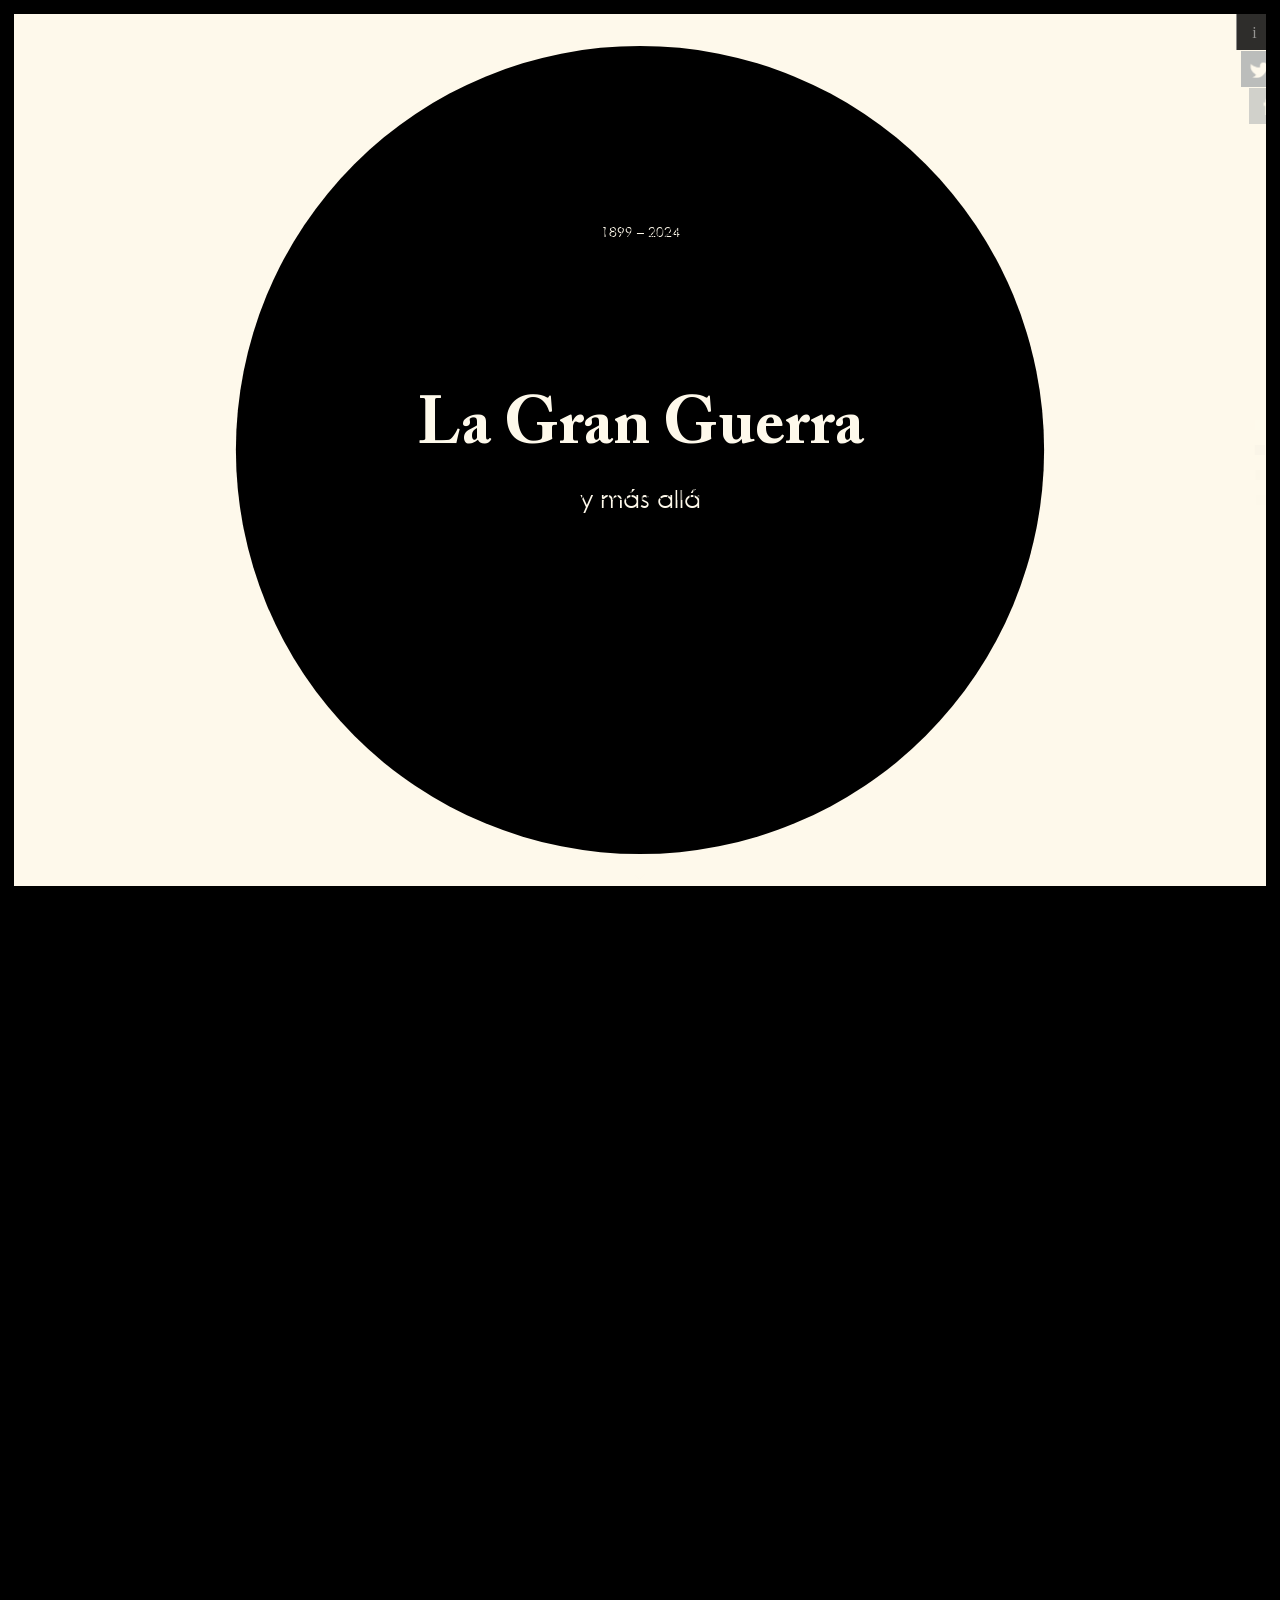
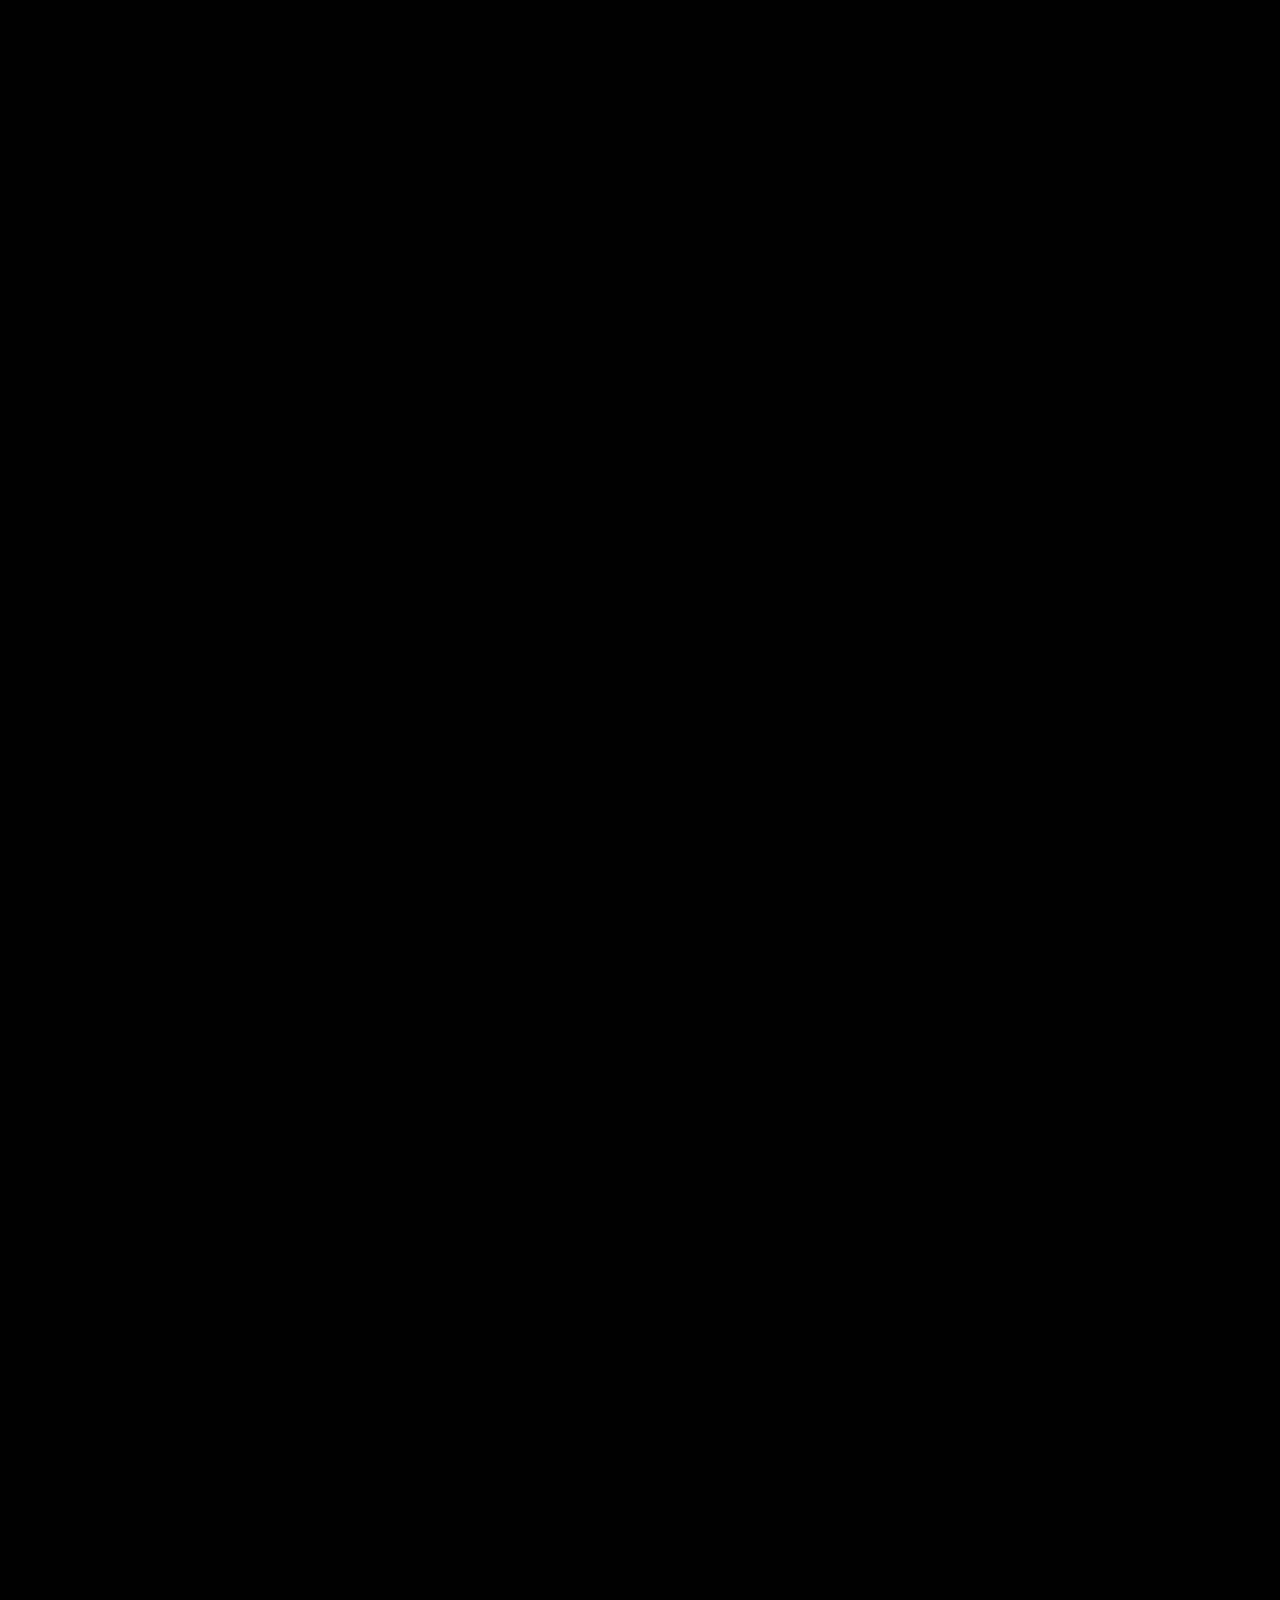
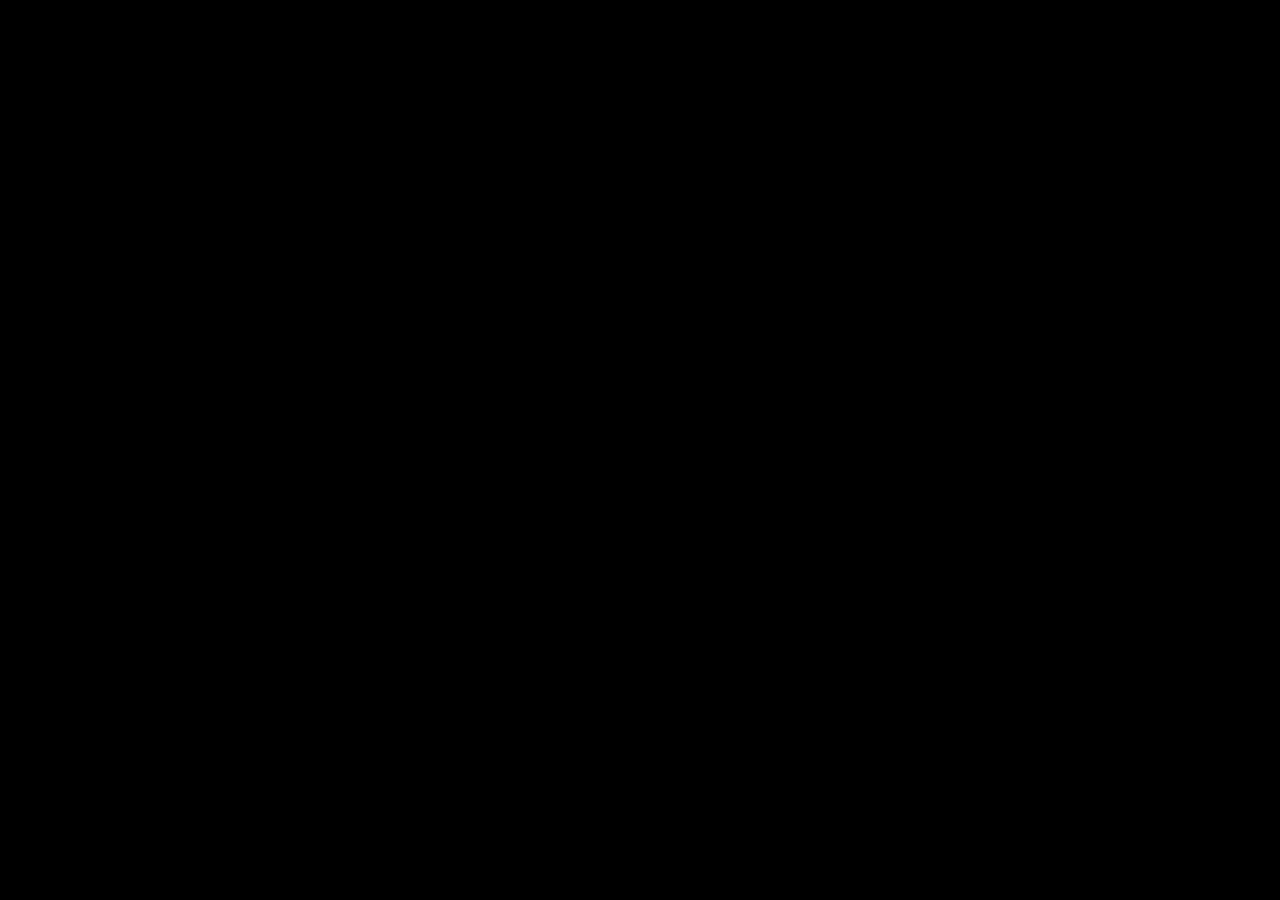
==== commit 66c1f17b: "feat: crosshair interactivo con tooltip de conflictos + fix búsqueda - Agregar línea guía vertical (" ====
--- a/index.html
+++ b/index.html
@@ -150,6 +150,9 @@
 
 					</svg>
 
+					<!-- Crosshair tooltip (positioned by JS) -->
+					<div class="ch-tooltip"></div>
+
 					<div class="block-filter-date">
 						<span class="filter-title">Línea de tiempo</span>
 						<div class="filter filter-date"></div>
--- a/css/style.css
+++ b/css/style.css
@@ -1219,3 +1219,127 @@
 .yearly-count {
   color: #333;
 }
+
+/* =========================================================
+   Crosshair — vertical guide line + tooltip on #graph
+   ========================================================= */
+
+/* Invisible overlay for pointer capture */
+.ch-overlay {
+  cursor: crosshair;
+}
+
+/* Vertical guide line */
+.ch-guide {
+  stroke: rgba(255,255,255,0.35);
+  stroke-width: 1;
+  stroke-dasharray: 4,3;
+  pointer-events: none;
+  shape-rendering: crispEdges;
+}
+
+/* Shared tooltip (positioned with JS via fixed) */
+.ch-tooltip {
+  display: none;
+  position: fixed;
+  z-index: 1000;
+  background: rgba(14,14,20,0.92);
+  border: 1px solid rgba(255,255,255,0.14);
+  border-radius: 6px;
+  padding: 10px 14px;
+  pointer-events: none;
+  font-family: 'Century Gothic', CenturyGothic, AppleGothic, sans-serif;
+  min-width: 170px;
+  box-shadow: 0 4px 18px rgba(0,0,0,0.5);
+  -webkit-backdrop-filter: blur(6px);
+  backdrop-filter: blur(6px);
+}
+
+.ch-tt-year {
+  color: #fff;
+  font-size: 15px;
+  font-weight: bold;
+  margin-bottom: 5px;
+  padding-bottom: 5px;
+  border-bottom: 1px solid rgba(255,255,255,0.12);
+}
+.ch-tt-total {
+  display: flex;
+  justify-content: space-between;
+  align-items: center;
+  font-size: 12px;
+  color: rgba(255,255,255,0.7);
+  padding-bottom: 5px;
+  margin-bottom: 4px;
+  border-bottom: 1px solid rgba(255,255,255,0.08);
+}
+.ch-tt-total-label {
+  font-weight: bold;
+  color: rgba(255,255,255,0.85);
+}
+.ch-tt-total-val {
+  font-weight: bold;
+  color: #fff;
+  font-variant-numeric: tabular-nums;
+}
+.ch-tt-list {
+  max-height: 340px;
+  overflow-y: auto;
+  margin-top: 2px;
+  scrollbar-width: thin;
+  scrollbar-color: rgba(255,255,255,0.2) transparent;
+}
+.ch-tt-list::-webkit-scrollbar {
+  width: 4px;
+}
+.ch-tt-list::-webkit-scrollbar-thumb {
+  background: rgba(255,255,255,0.2);
+  border-radius: 2px;
+}
+.ch-tt-row {
+  display: flex;
+  align-items: center;
+  gap: 7px;
+  padding: 3px 0;
+  font-size: 11px;
+  color: rgba(255,255,255,0.85);
+  border-bottom: 1px solid rgba(255,255,255,0.05);
+}
+.ch-tt-row:last-child {
+  border-bottom: none;
+}
+.ch-tt-swatch {
+  display: inline-block;
+  width: 8px; height: 8px;
+  border-radius: 2px;
+  flex-shrink: 0;
+}
+.ch-tt-name {
+  flex: 1;
+  white-space: nowrap;
+  overflow: hidden;
+  text-overflow: ellipsis;
+  max-width: 200px;
+}
+.ch-tt-val {
+  font-variant-numeric: tabular-nums;
+  text-align: right;
+  white-space: nowrap;
+  color: #fff;
+  font-weight: bold;
+  font-size: 11px;
+}
+.ch-tt-more {
+  font-size: 10px;
+  color: rgba(255,255,255,0.5);
+  text-align: center;
+  padding: 4px 0 2px;
+  font-style: italic;
+}
+.ch-tt-empty {
+  font-size: 11px;
+  color: rgba(255,255,255,0.4);
+  text-align: center;
+  padding: 6px 0 2px;
+  font-style: italic;
+}
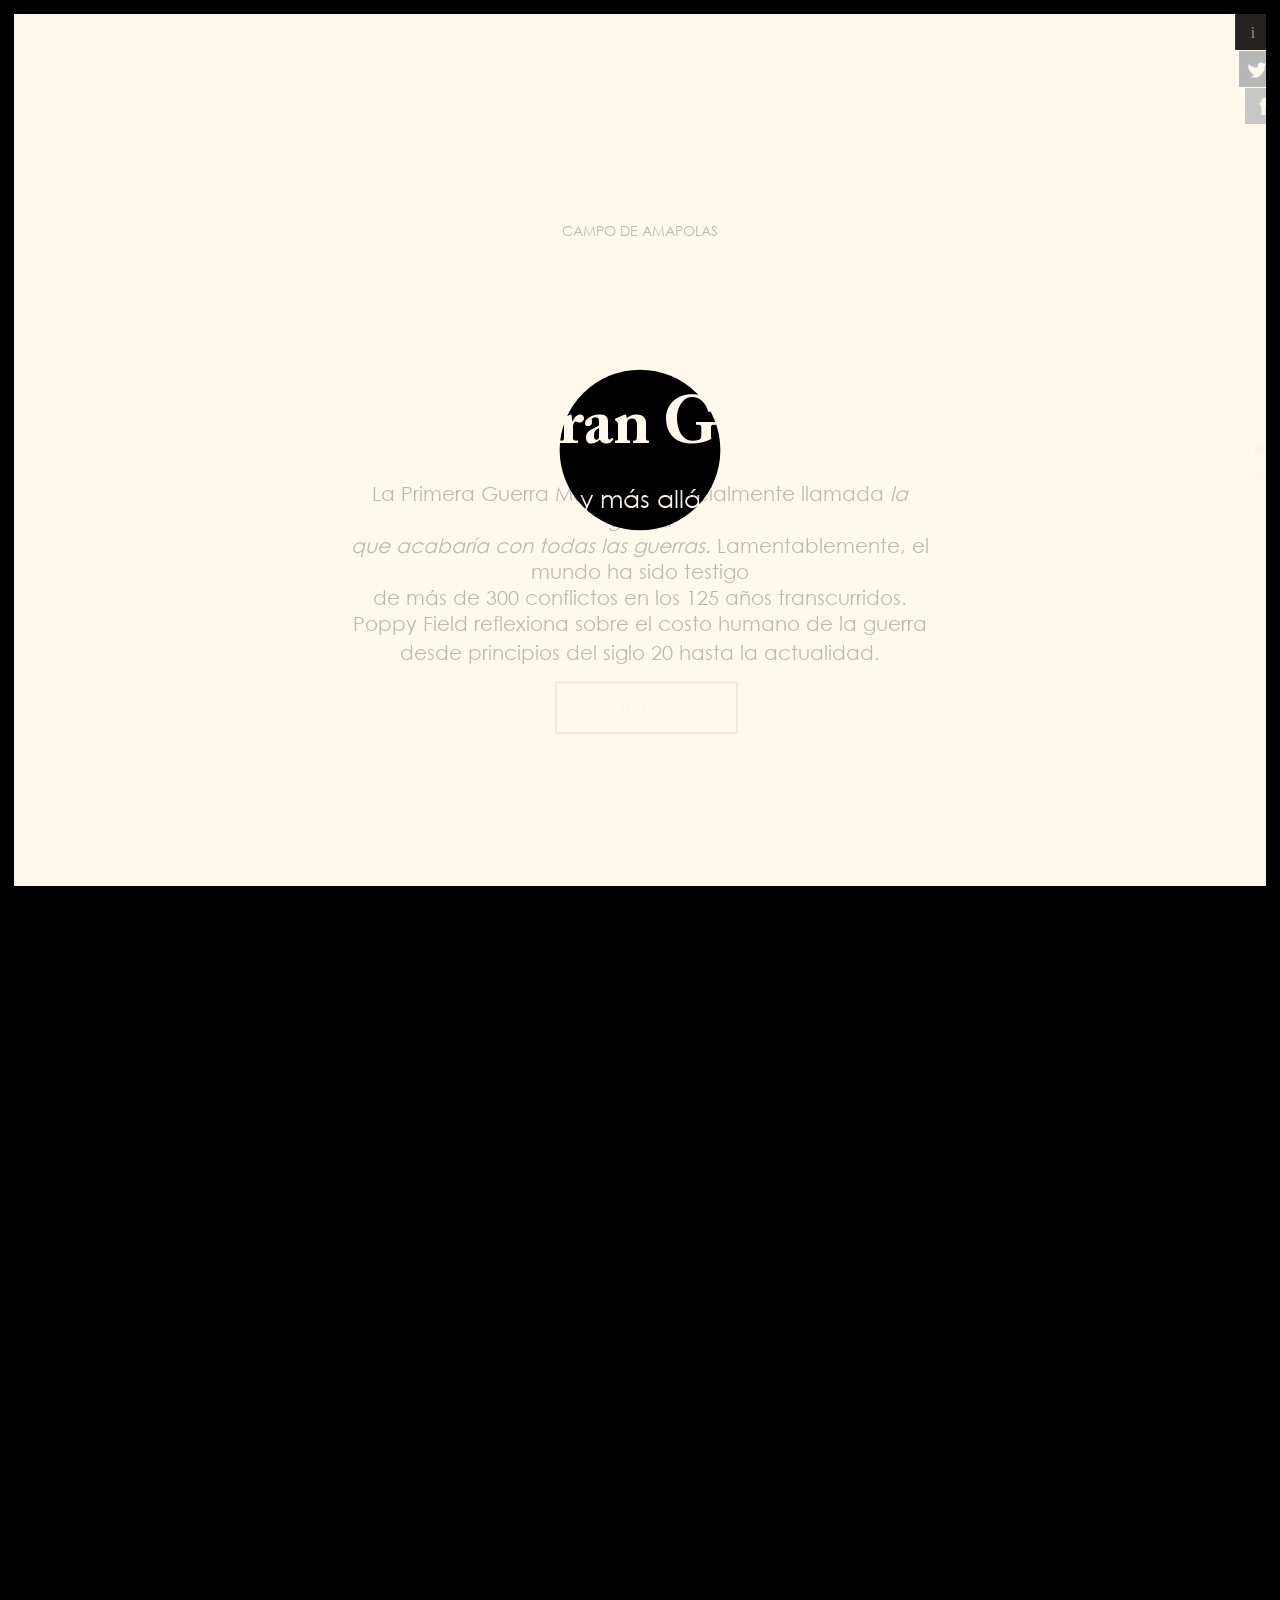
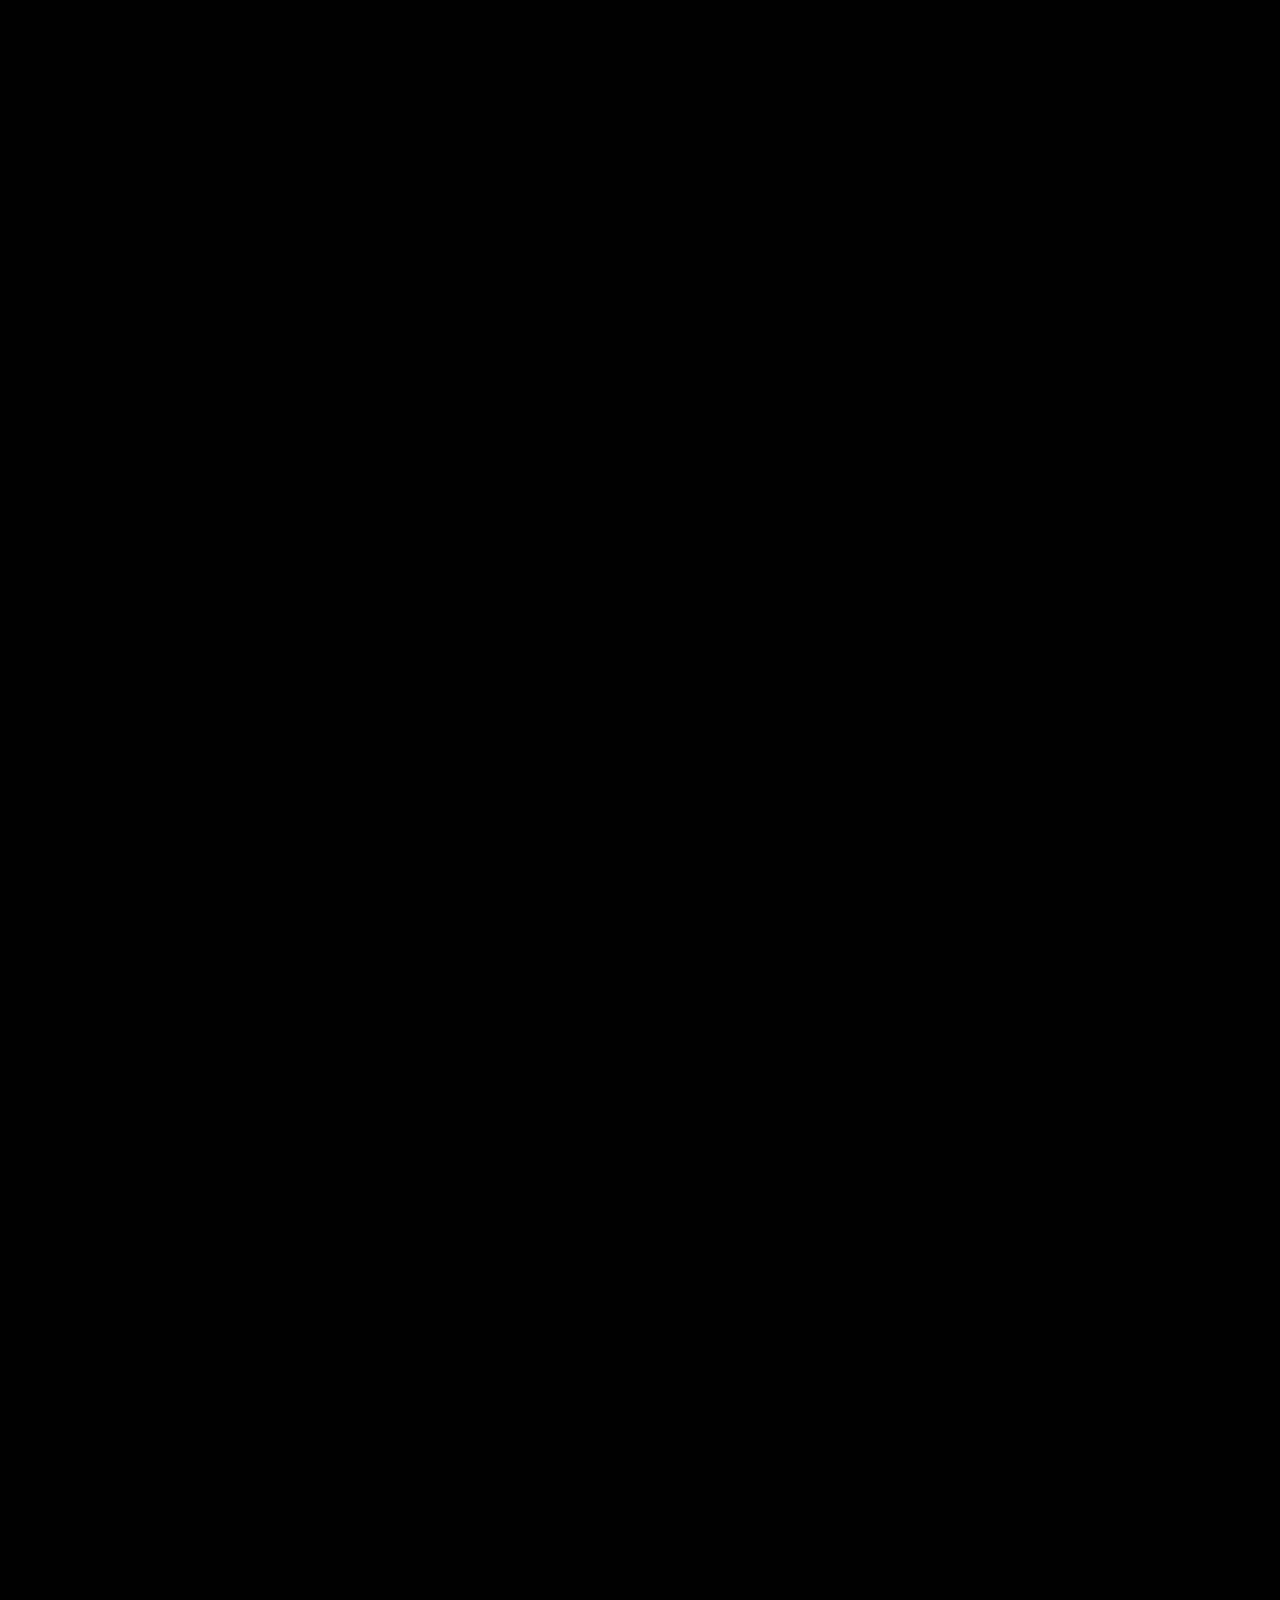
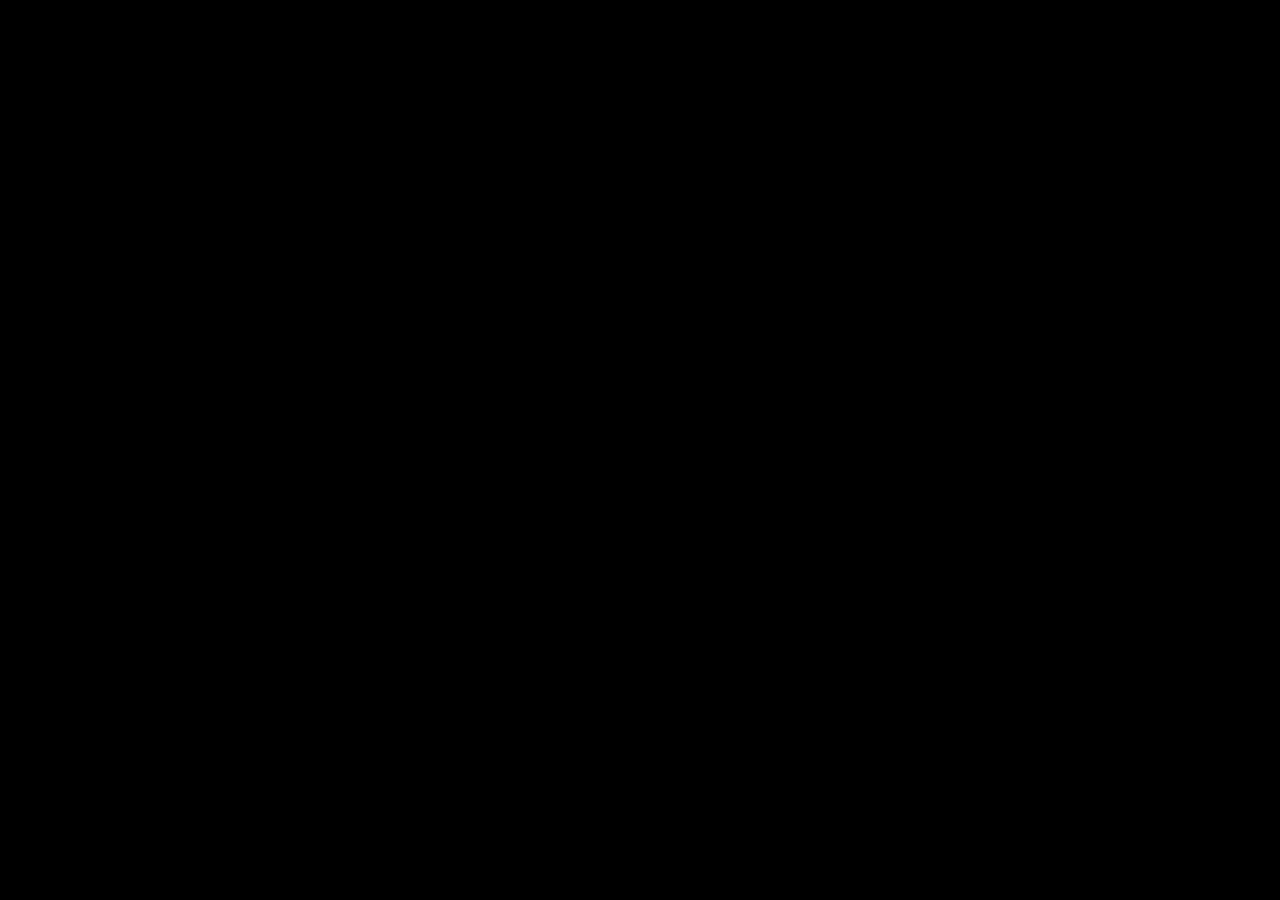
==== commit 09200719: "avance visualizacion" ====
--- a/index.html
+++ b/index.html
@@ -131,11 +131,12 @@
 					<svg id="graph" viewBox="0 0 1280 750" preserveAspectRatio="xMidYMid">
 
 						<defs>
-							<filter id="outline">
-								<feMorphology in="SourceAlpha" result="morphed" operator="dilate" radius="1" />
-								<feColorMatrix in="morphed" result="recolored" type="matrix" values="-1 0 0 0 1, 0 -1 0 0 1, 0 0 -1 0 1, 0 0 0 1 0"/>
+							<filter id="outline" x="-20%" y="-20%" width="140%" height="140%">
+								<feMorphology in="SourceAlpha" result="dilated" operator="dilate" radius="3" />
+								<feFlood flood-color="#000000" flood-opacity="0.8" result="blackColor"/>
+								<feComposite in="blackColor" in2="dilated" operator="in" result="blackOutline"/>
 								<feMerge>
-									<feMergeNode in="recolored"/>
+									<feMergeNode in="blackOutline"/>
 									<feMergeNode in="SourceGraphic"/>
 								</feMerge>
 							</filter>
--- a/css/style.css
+++ b/css/style.css
@@ -456,7 +456,7 @@
   position: absolute;
   top: 50%;
   left: 50%;
-  margin: 200px 0 0 -85px; }
+  margin: 230px 0 0 -85px; }
 #wrapper .block.block-explore .block-explore-btn a {
   position: relative;
   display: inline-block;
@@ -756,6 +756,8 @@
   fill: #000; }
 #graph .war, #clone-graph .war {
   cursor: pointer; }
+#graph .war .flower, #clone-graph .war .flower {
+  cursor: pointer; }
 #graph .stem, #clone-graph .stem {
   fill: none;
   stroke: #b0a99d;
@@ -916,18 +918,19 @@
 .graph-overlay .block-graph-overlay .graph-overlay-content table tr.source td a {
   margin-left: 10px;
   display: block;
-  color: #9da2a5;
+  color: #1f1f1f;
   text-decoration: none; }
 .graph-overlay .block-graph-overlay .graph-overlay-content table tr.source td a:hover {
   color: #000; }
 .graph-overlay .block-graph-overlay .graph-overlay-content table tr.notes .content {
   padding-top: 3px;
   font-family: "CenturyGothic", Helvetica, Verdana, Arial, sans-serif;
-  color: #9da2a5;
+  color: #1f1f1f;
   text-align: left;
   line-height: 18px;
   max-width: 300px; }
 .graph-overlay .block-graph-overlay .graph-overlay-content .war-nav {
+  position: relative;
   filter: progid:DXImageTransform.Microsoft.Alpha(Opacity=0);
   opacity: 0;
   -moz-transform: translateY(20px);
@@ -941,9 +944,33 @@
   margin: 0 4px;
   width: 10px;
   height: 10px;
-  background: #9ea6a9; }
+  background: #9ea6a9;
+  position: relative; }
 .graph-overlay .block-graph-overlay .graph-overlay-content .war-nav a:hover, .graph-overlay .block-graph-overlay .graph-overlay-content .war-nav a.selected {
   background: #000; }
+.graph-overlay .block-graph-overlay .graph-overlay-content .war-nav a:focus-visible {
+  outline: 1px solid #4a4a4a;
+  outline-offset: 2px;
+}
+.graph-overlay .block-graph-overlay .graph-overlay-content .war-nav a:hover::after,
+.graph-overlay .block-graph-overlay .graph-overlay-content .war-nav a:focus-visible::after {
+  content: attr(data-war-name);
+  position: absolute;
+  left: 50%;
+  bottom: calc(100% + 8px);
+  transform: translateX(-50%);
+  background: rgba(25, 25, 25, 0.92);
+  color: #f3f3f3;
+  border: 1px solid rgba(90, 90, 90, 0.9);
+  border-radius: 4px;
+  padding: 4px 8px;
+  font-family: "CenturyGothic", Helvetica, Verdana, Arial, sans-serif;
+  font-size: 11px;
+  line-height: 1.3;
+  white-space: nowrap;
+  z-index: 20;
+  pointer-events: none;
+}
 
 .jspScrollable  {
   outline: none; }
@@ -1018,7 +1045,7 @@
   opacity: 0; }
 .block-filter-date .filter-title {
   position: absolute;
-  left: -75px;
+  left: -110px;
   top: -3px;
   font-size: 12px;
   font-family: "CenturyGothic", Helvetica, Verdana, Arial, sans-serif;
@@ -1154,7 +1181,7 @@
   top: 100%;
   left: 0;
   width: 320px;
-  max-height: 240px;
+  max-height: 320px;
   overflow-y: auto;
   background: #fff;
   border: 1px solid #ddd;
@@ -1162,6 +1189,15 @@
   box-shadow: 0 4px 12px rgba(0,0,0,.15);
   z-index: 600;
   margin-top: 4px; }
+.search-section-title {
+  padding: 8px 12px 4px;
+  font-size: 10px;
+  font-family: "CenturyGothic-Bold", Helvetica, Verdana, Arial, sans-serif;
+  text-transform: uppercase;
+  letter-spacing: 0.5px;
+  color: #888;
+  background: #f9f9f9;
+  border-bottom: 1px solid #eee; }
 .search-item {
   padding: 8px 12px;
   cursor: pointer;
@@ -1171,6 +1207,19 @@
   border-bottom: none; }
 .search-item:hover {
   background: #fdf0f0; }
+.search-item.search-country {
+  display: flex;
+  align-items: center;
+  gap: 8px; }
+.search-item.search-country .search-item-flag {
+  font-size: 16px; }
+.search-item.search-country .search-item-name {
+  flex: 1;
+  font-weight: normal; }
+.search-item.search-country .search-item-count {
+  font-size: 11px;
+  color: #888;
+  white-space: nowrap; }
 .search-item-name {
   display: block;
   font-family: "CenturyGothic", Helvetica, Verdana, Arial, sans-serif;
@@ -1224,16 +1273,16 @@
    Crosshair — vertical guide line + tooltip on #graph
    ========================================================= */
 
-/* Invisible overlay for pointer capture */
-.ch-overlay {
+/* SVG graph default cursor */
+#graph {
   cursor: crosshair;
 }
 
 /* Vertical guide line */
 .ch-guide {
-  stroke: rgba(255,255,255,0.35);
+  stroke: rgba(48,48,48,0.5);
   stroke-width: 1;
-  stroke-dasharray: 4,3;
+  stroke-dasharray: 7,6;
   pointer-events: none;
   shape-rendering: crispEdges;
 }
@@ -1254,14 +1303,37 @@
   -webkit-backdrop-filter: blur(6px);
   backdrop-filter: blur(6px);
 }
+.ch-tooltip.is-pinned {
+  pointer-events: auto;
+}
 
 .ch-tt-year {
   color: #fff;
   font-size: 15px;
   font-weight: bold;
-  margin-bottom: 5px;
+  margin-bottom: 3px;
   padding-bottom: 5px;
   border-bottom: 1px solid rgba(255,255,255,0.12);
+}
+.ch-tt-actions {
+  display: flex;
+  justify-content: flex-end;
+  margin-bottom: 6px;
+}
+.ch-tt-pin {
+  appearance: none;
+  border: 1px solid rgba(220,220,220,0.45);
+  background: rgba(255,255,255,0.08);
+  color: #f2f2f2;
+  font-family: "CenturyGothic", Helvetica, Verdana, Arial, sans-serif;
+  font-size: 10px;
+  line-height: 1;
+  padding: 4px 7px;
+  border-radius: 3px;
+  cursor: pointer;
+}
+.ch-tt-pin:hover {
+  background: rgba(255,255,255,0.16);
 }
 .ch-tt-total {
   display: flex;
@@ -1300,10 +1372,20 @@
   display: flex;
   align-items: center;
   gap: 7px;
-  padding: 3px 0;
+  padding: 4px 6px;
+  margin: 0 -6px;
   font-size: 11px;
   color: rgba(255,255,255,0.85);
   border-bottom: 1px solid rgba(255,255,255,0.05);
+  cursor: pointer;
+  transition: background 0.15s ease, outline 0.15s ease;
+  border-radius: 4px;
+}
+.ch-tt-row:hover,
+.ch-tt-row-highlight {
+  background: rgba(255,255,255,0.15);
+  outline: 2px solid rgba(255,255,255,0.5);
+  outline-offset: -2px;
 }
 .ch-tt-row:last-child {
   border-bottom: none;
@@ -1343,3 +1425,11 @@
   padding: 6px 0 2px;
   font-style: italic;
 }
+.ch-tt-hint {
+  margin-top: 6px;
+  padding-top: 6px;
+  border-top: 1px solid rgba(255,255,255,0.08);
+  font-size: 10px;
+  line-height: 1.3;
+  color: rgba(255,255,255,0.62);
+}
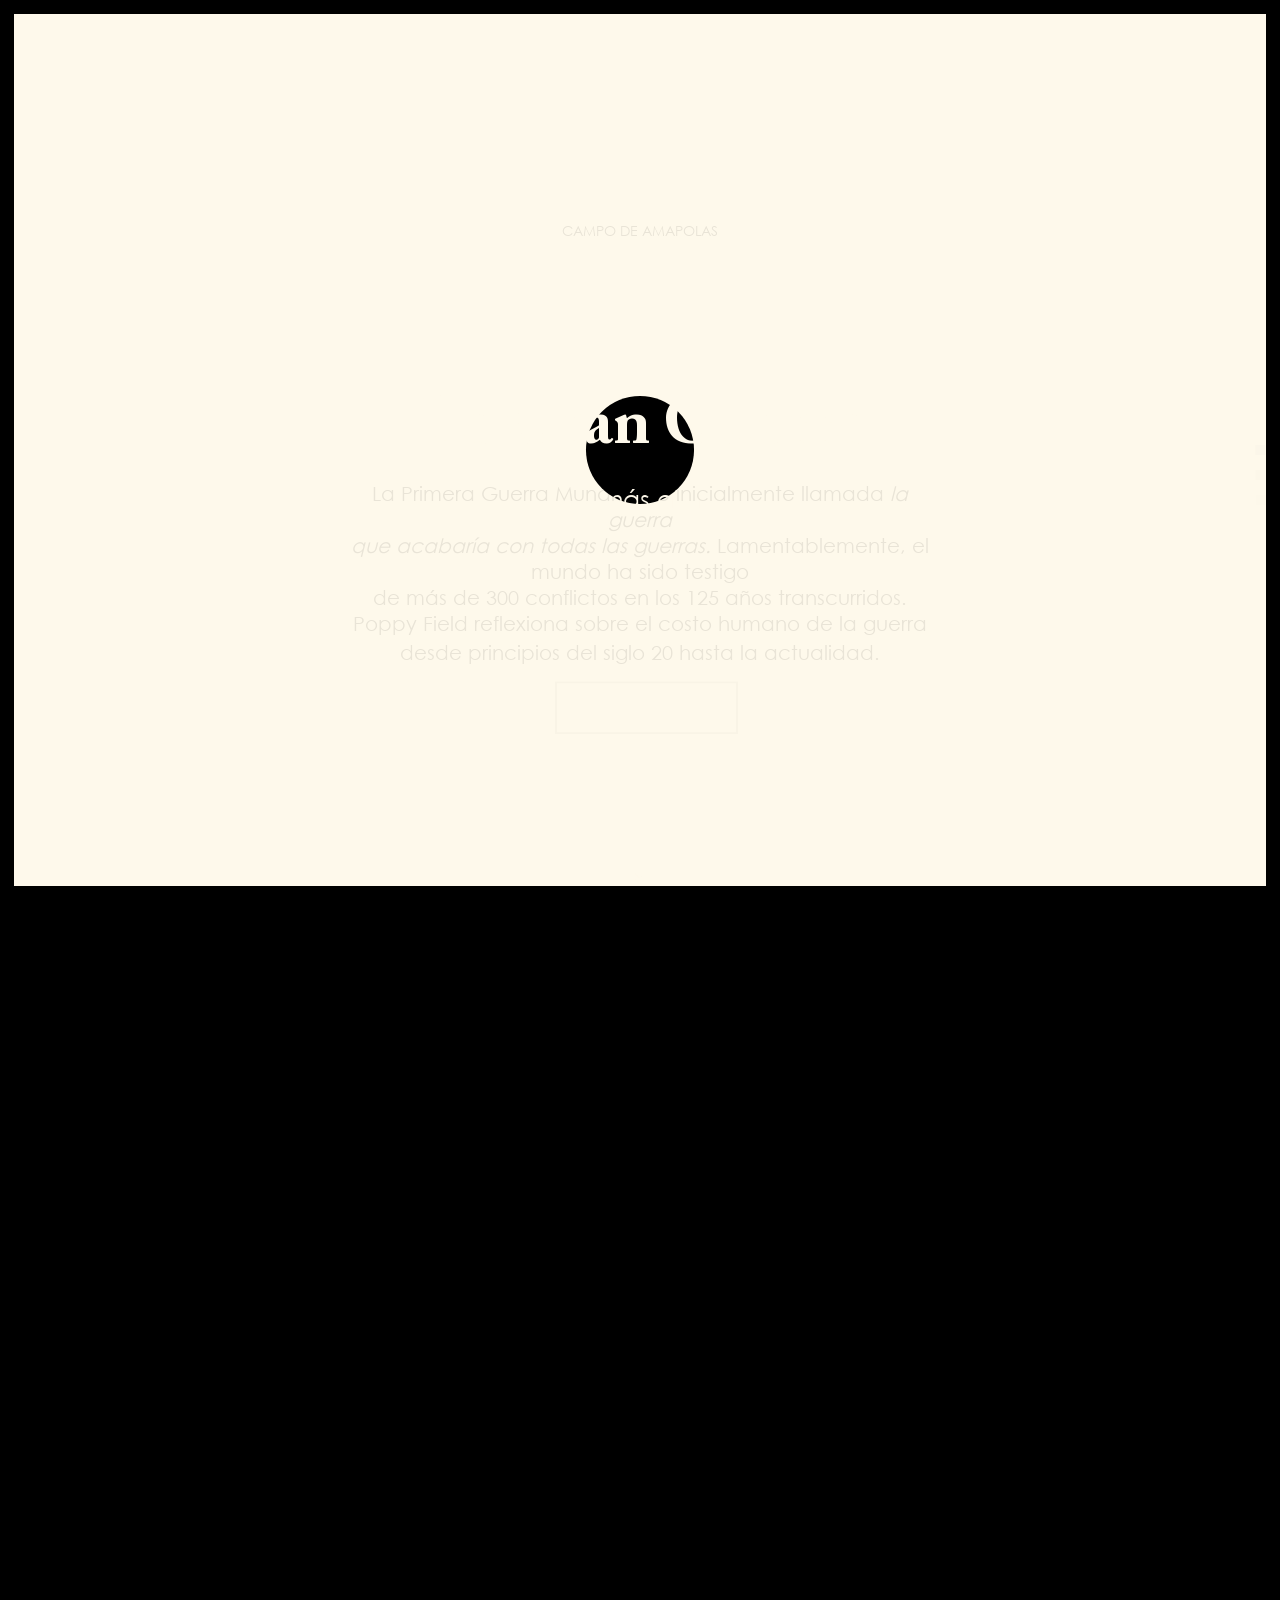
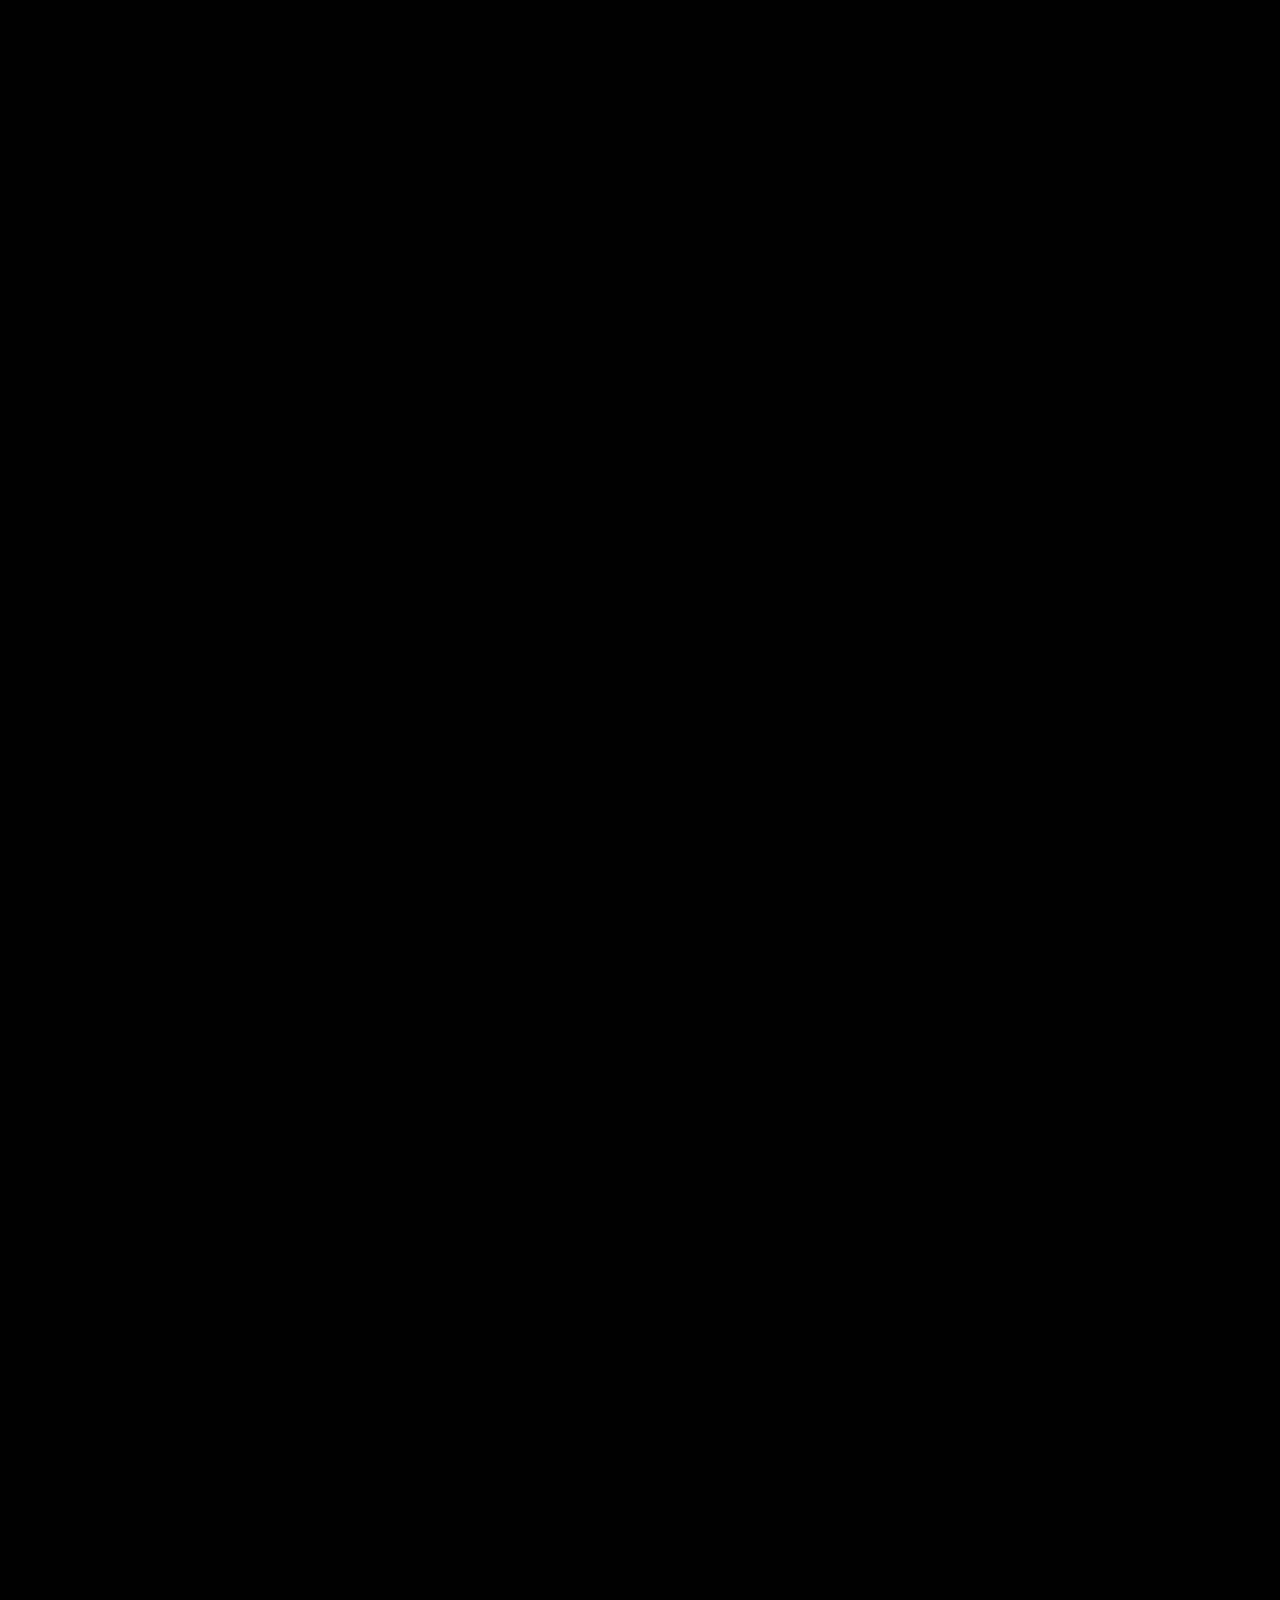
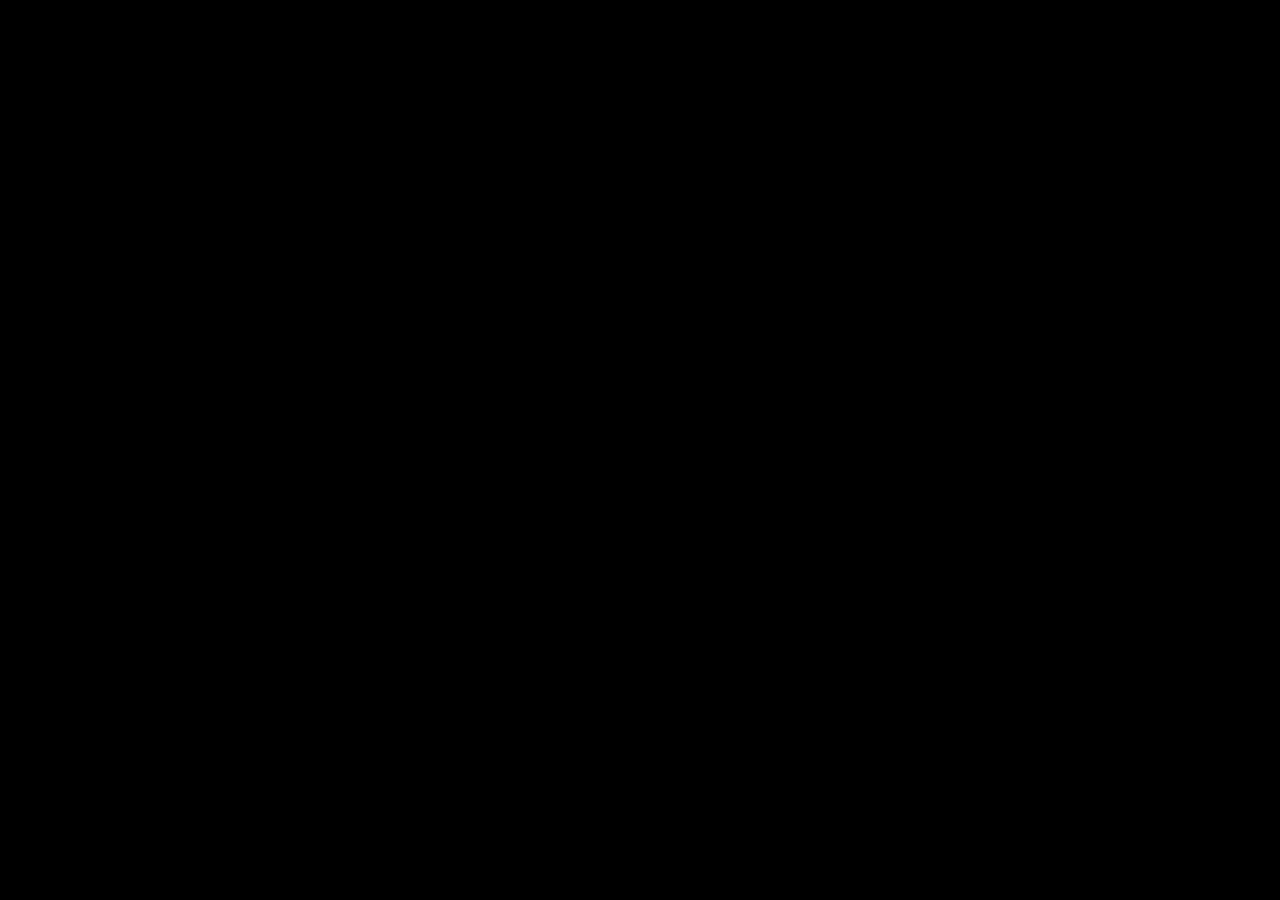
==== commit 030e15bd: "fix final" ====
--- a/index.html
+++ b/index.html
@@ -19,11 +19,59 @@
 		
 		<meta name="viewport" content="width=device-width, initial-scale=1.0, maximum-scale=1.0, user-scalable=no">
 
+		<!-- Preconnect para recursos externos - mejora conexión temprana -->
+		<link rel="preconnect" href="https://connect.facebook.net" crossorigin>
+		<link rel="preconnect" href="https://www.google-analytics.com" crossorigin>
+		<link rel="dns-prefetch" href="https://platform.twitter.com">
+		
+		<!-- Preload recursos críticos -->
+		<link rel="preload" href="css/style.css" as="style">
+		<link rel="preload" href="js/libs/jquery-1.11.1.min.js" as="script">
+		<link rel="preload" href="js/libs/d3.min.js" as="script">
+		<link rel="preload" href="data/PoppyDataCSV.csv" as="fetch" crossorigin>
+		<link rel="preload" href="img/skin/flower.svg" as="image">
+
 		<link rel="stylesheet" type="text/css" href="css/libs/jquery-ui.min.css">
 		<link rel="stylesheet" type="text/css" href="css/libs/jquery.jscrollpane.css">
 		<link rel="stylesheet" type="text/css" href="css/style.css">
+		
+		<!-- CSS crítico inline para carga rápida del indicador -->
+		<style>
+			.page-loader {
+				position: fixed;
+				top: 0;
+				left: 0;
+				width: 100%;
+				height: 100%;
+				background: #f5f0e6;
+				z-index: 9999;
+				display: flex;
+				align-items: center;
+				justify-content: center;
+				transition: opacity 0.5s ease;
+			}
+			.page-loader.hidden {
+				opacity: 0;
+				pointer-events: none;
+			}
+			.loader-spinner {
+				width: 50px;
+				height: 50px;
+				border: 3px solid rgba(174, 15, 10, 0.2);
+				border-top-color: #AE0F0A;
+				border-radius: 50%;
+				animation: spin 1s linear infinite;
+			}
+			@keyframes spin {
+				to { transform: rotate(360deg); }
+			}
+		</style>
 	</head>
 	<body>
+		<!-- Indicador de carga -->
+		<div class="page-loader" id="pageLoader">
+			<div class="loader-spinner"></div>
+		</div>
 
 		<div id="fb-root"></div>
 		<script>
@@ -55,7 +103,7 @@
 
 					<div class="caption-line"></div>
 
-					<img src="img/skin/flower.svg" class="main-flower">
+					<img src="img/skin/flower.svg" class="main-flower" decoding="async">
 					
 					<div class="block block-intro">
 						<svg class="bg-inside"></svg>
@@ -265,46 +313,6 @@
 							</div>
 						</div>
 					</div>
-				</div>
-
-				<div class="overlay-btns">
-					
-					<div class="btn-overlay info">
-						<a href="index.html#" class="btn btn-info">
-							<span class="info-text">i</span>
-						</a>
-						<div class="block-btn-info">
-							Información
-						</div>
-					</div>
-					<div class="btn-overlay tw">
-						<a href="index.html#" class="btn btn-twitter">
-							<span class="btn-icon"></span>
-						</a>
-						<div class="block-twitter">
-							<a href="https://twitter.com/share" class="twitter-share-button" data-text="La Gran Guerra no acabó con todas las guerras. Poppy Field visualiza las víctimas de guerra desde 1900 por @defilippovale & @tanaki" data-url="http://www.poppyfield.org"></a>
-							<script>
-								!function(d,s,id){var js,fjs=d.getElementsByTagName(s)[0],p=/^http:/.test(d.location)?'http':'https';if(!d.getElementById(id)){js=d.createElement(s);js.id=id;js.src=p+'://platform.twitter.com/widgets.js';fjs.parentNode.insertBefore(js,fjs);}}(document, 'script', 'twitter-wjs');
-							</script>
-						</div>
-					</div>
-					<div class="btn-overlay fb">
-						<a href="index.html#" class="btn btn-facebook">
-							<span class="btn-icon"></span>
-						</a>
-						<div class="block-fb">
-							<div class="fb-share-button" data-href="http://www.poppyfield.org" data-layout="button_count"></div>
-						</div>
-					</div>
-					<div class="btn-overlay back">
-						<a href="index.html#" class="btn btn-back">
-							<span class="btn-icon"></span>
-						</a>
-						<div class="block-btn-back">
-							Volver
-						</div>
-					</div>
-				</div>
 			</div>
 
 		</div>
@@ -339,7 +347,7 @@
 						</p>
 
 						<div class="block-media">
-							<img src="img/explanation.png" class="media-img">
+							<img src="img/explanation.png" class="media-img" loading="lazy" decoding="async">
 							<div class="media-text">
 								<p>
 									En la visualización interactiva, cada amapola representa una guerra desde 1900. El tallo crece desde el año en que comenzó la guerra y la flor aparece en el año en que terminó. Su tamaño muestra el número de muertes y la variación de color representa las áreas involucradas.
@@ -389,7 +397,7 @@
 					<div class="right-col">
 
 						<div class="block-media">
-							<img src="img/the-book.png" class="media-img">
+							<img src="img/the-book.png" class="media-img" loading="lazy" decoding="async">
 							<div class="media-text">
 								<p>
 									Poppy Field fue publicado por primera vez en <br><a href="https://www.facebook.com/TheInfographicHistoryOfTheWorld" target="_blank">The Infographic History of the World</a>, un libro que narra la historia a través de visualización de datos e infografía narrativa
@@ -429,21 +437,23 @@
 		<img src="img/skin/bg-caption-line.png" class="img-preload">
 		<img src="img/skin/bg-circle-dotted.png" class="img-preload">
 		<img src="img/skin/bg-graph-overlay.png" class="img-preload">
-		<img src="img/skin/bg-graph.jpg" class="img-preload">
-
-		<!-- LIBS -->
-		<script type="text/javascript" src="js/libs/jquery-1.11.1.min.js"></script>
-		<script type="text/javascript" src="js/libs/TweenMax.min.js"></script>
-		<script type="text/javascript" src="js/libs/ScrollToPlugin.min.js"></script>
-		<script type="text/javascript" src="js/libs/d3.min.js"></script>
-		<script type="text/javascript" src="js/libs/jquery-ui.min.js"></script>
-		<script type="text/javascript" src="js/libs/jquery.mousewheel.js"></script>
-		<script type="text/javascript" src="js/libs/jquery.jscrollpane.min.js"></script>
+
+		<!-- LIBS - Scripts críticos primero -->
+		<script src="js/libs/jquery-1.11.1.min.js"></script>
+		<script src="js/libs/d3.min.js"></script>
+		
+		<!-- Scripts secundarios con defer para no bloquear -->
+		<script src="js/libs/TweenMax.min.js" defer></script>
+		<script src="js/libs/ScrollToPlugin.min.js" defer></script>
+		<script src="js/libs/jquery-ui.min.js" defer></script>
+		<script src="js/libs/jquery.mousewheel.js" defer></script>
+		<script src="js/libs/jquery.jscrollpane.min.js" defer></script>
 
 		<!-- COMPILED SCRIPT -->
-		<script type="text/javascript" src="js/PS.js"></script>
-
-		<script>
+		<script src="js/PS.js" defer></script>
+
+		<!-- Analytics cargado de forma asíncrona -->
+		<script async>
 			(function(i,s,o,g,r,a,m){i['GoogleAnalyticsObject']=r;i[r]=i[r]||function(){
 			(i[r].q=i[r].q||[]).push(arguments)},i[r].l=1*new Date();a=s.createElement(o),
 			m=s.getElementsByTagName(o)[0];a.async=1;a.src=g;m.parentNode.insertBefore(a,m)
--- a/css/style.css
+++ b/css/style.css
@@ -38,12 +38,14 @@
   font-family: 'ACaslonPro-Bold';
   src: url("fonts/ACaslonPro-Bold.eot%3F") format("embedded-opentype"), url("fonts/ACaslonPro-Bold.woff") format("woff"), url("fonts/ACaslonPro-Bold.ttf") format("truetype"), url("fonts/ACaslonPro-Bold.svg") format("svg");
   font-weight: normal;
-  font-style: normal; }
+  font-style: normal;
+  font-display: swap; }
 @font-face {
   font-family: 'CenturyGothic';
   src: url("fonts/CenturyGothic.eot%3F") format("embedded-opentype"), url("fonts/CenturyGothic.woff") format("woff"), url("fonts/CenturyGothic.ttf") format("truetype"), url("fonts/CenturyGothic.svg") format("svg");
   font-weight: normal;
-  font-style: normal; }
+  font-style: normal;
+  font-display: swap; }
 @font-face {
   font-family: 'CenturyGothic-Bold';
   src: url("fonts/CenturyGothic-Bold.eot%3F") format("embedded-opentype"), url("fonts/CenturyGothic-Bold.woff") format("woff"), url("fonts/CenturyGothic-Bold.ttf") format("truetype"), url("fonts/CenturyGothic-Bold.svg") format("svg");
@@ -715,13 +717,12 @@
   width: 100%;
   height: 100%;
   z-index: 1;
-  background: url(../img/skin/bg-graph-blue.jpg) no-repeat center center;
-  background-size: cover;
+  background: #f5f0e6;
   filter: progid:DXImageTransform.Microsoft.Alpha(Opacity=0);
   opacity: 0; }
 
 .bg-graph-2 {
-  background-image: url(../img/skin/bg-graph.jpg); }
+  background: #f5f0e6; }
 
 #graph, #clone-graph {
   display: block;
@@ -735,7 +736,10 @@
   -ms-transform: translate(-50%, -50%);
   -o-transform: translate(-50%, -50%);
   -webkit-transform: translate(-50%, -50%);
-  transform: translate(-50%, -50%); }
+  transform: translate(-50%, -50%);
+  /* Performance optimizations */
+  contain: layout style;
+  will-change: opacity; }
 #graph .icon, #clone-graph .icon {
   cursor: pointer; }
 #graph .links, #clone-graph .links {
@@ -755,9 +759,14 @@
 #graph .btn-selected .btn-text, #clone-graph .btn-selected .btn-text {
   fill: #000; }
 #graph .war, #clone-graph .war {
-  cursor: pointer; }
+  cursor: pointer;
+  /* GPU acceleration para las flores */
+  transform: translateZ(0);
+  backface-visibility: hidden; }
 #graph .war .flower, #clone-graph .war .flower {
-  cursor: pointer; }
+  cursor: pointer;
+  transform-origin: center center;
+  will-change: filter; }
 #graph .stem, #clone-graph .stem {
   fill: none;
   stroke: #b0a99d;
@@ -783,16 +792,6 @@
   font-size: 12px; }
 #graph text, #clone-graph text {
   cursor: default; }
-#graph .over-title, #clone-graph .over-title {
-  font-family: "ACaslonPro-Bold", Arial, Times, serif;
-  font-size: 18px;
-  line-height: 48px;
-  filter: progid:DXImageTransform.Microsoft.Alpha(Opacity=0);
-  opacity: 0; }
-#graph .over-title rect, #clone-graph .over-title rect {
-  opacity: 0.75;
-  fill: #fff;
-  stroke-width: 0; }
 
 #clone-graph {
   z-index: 1;
@@ -1302,6 +1301,10 @@
   box-shadow: 0 4px 18px rgba(0,0,0,0.5);
   -webkit-backdrop-filter: blur(6px);
   backdrop-filter: blur(6px);
+  /* Performance optimizations */
+  contain: layout style;
+  transform: translateZ(0);
+  will-change: transform, opacity;
 }
 .ch-tooltip.is-pinned {
   pointer-events: auto;
--- a/css/style.css
+++ b/css/style.css
@@ -38,12 +38,14 @@
   font-family: 'ACaslonPro-Bold';
   src: url("fonts/ACaslonPro-Bold.eot%3F") format("embedded-opentype"), url("fonts/ACaslonPro-Bold.woff") format("woff"), url("fonts/ACaslonPro-Bold.ttf") format("truetype"), url("fonts/ACaslonPro-Bold.svg") format("svg");
   font-weight: normal;
-  font-style: normal; }
+  font-style: normal;
+  font-display: swap; }
 @font-face {
   font-family: 'CenturyGothic';
   src: url("fonts/CenturyGothic.eot%3F") format("embedded-opentype"), url("fonts/CenturyGothic.woff") format("woff"), url("fonts/CenturyGothic.ttf") format("truetype"), url("fonts/CenturyGothic.svg") format("svg");
   font-weight: normal;
-  font-style: normal; }
+  font-style: normal;
+  font-display: swap; }
 @font-face {
   font-family: 'CenturyGothic-Bold';
   src: url("fonts/CenturyGothic-Bold.eot%3F") format("embedded-opentype"), url("fonts/CenturyGothic-Bold.woff") format("woff"), url("fonts/CenturyGothic-Bold.ttf") format("truetype"), url("fonts/CenturyGothic-Bold.svg") format("svg");
@@ -715,13 +717,12 @@
   width: 100%;
   height: 100%;
   z-index: 1;
-  background: url(../img/skin/bg-graph-blue.jpg) no-repeat center center;
-  background-size: cover;
+  background: #f5f0e6;
   filter: progid:DXImageTransform.Microsoft.Alpha(Opacity=0);
   opacity: 0; }
 
 .bg-graph-2 {
-  background-image: url(../img/skin/bg-graph.jpg); }
+  background: #f5f0e6; }
 
 #graph, #clone-graph {
   display: block;
@@ -735,7 +736,10 @@
   -ms-transform: translate(-50%, -50%);
   -o-transform: translate(-50%, -50%);
   -webkit-transform: translate(-50%, -50%);
-  transform: translate(-50%, -50%); }
+  transform: translate(-50%, -50%);
+  /* Performance optimizations */
+  contain: layout style;
+  will-change: opacity; }
 #graph .icon, #clone-graph .icon {
   cursor: pointer; }
 #graph .links, #clone-graph .links {
@@ -755,9 +759,14 @@
 #graph .btn-selected .btn-text, #clone-graph .btn-selected .btn-text {
   fill: #000; }
 #graph .war, #clone-graph .war {
-  cursor: pointer; }
+  cursor: pointer;
+  /* GPU acceleration para las flores */
+  transform: translateZ(0);
+  backface-visibility: hidden; }
 #graph .war .flower, #clone-graph .war .flower {
-  cursor: pointer; }
+  cursor: pointer;
+  transform-origin: center center;
+  will-change: filter; }
 #graph .stem, #clone-graph .stem {
   fill: none;
   stroke: #b0a99d;
@@ -783,16 +792,6 @@
   font-size: 12px; }
 #graph text, #clone-graph text {
   cursor: default; }
-#graph .over-title, #clone-graph .over-title {
-  font-family: "ACaslonPro-Bold", Arial, Times, serif;
-  font-size: 18px;
-  line-height: 48px;
-  filter: progid:DXImageTransform.Microsoft.Alpha(Opacity=0);
-  opacity: 0; }
-#graph .over-title rect, #clone-graph .over-title rect {
-  opacity: 0.75;
-  fill: #fff;
-  stroke-width: 0; }
 
 #clone-graph {
   z-index: 1;
@@ -1302,6 +1301,10 @@
   box-shadow: 0 4px 18px rgba(0,0,0,0.5);
   -webkit-backdrop-filter: blur(6px);
   backdrop-filter: blur(6px);
+  /* Performance optimizations */
+  contain: layout style;
+  transform: translateZ(0);
+  will-change: transform, opacity;
 }
 .ch-tooltip.is-pinned {
   pointer-events: auto;
